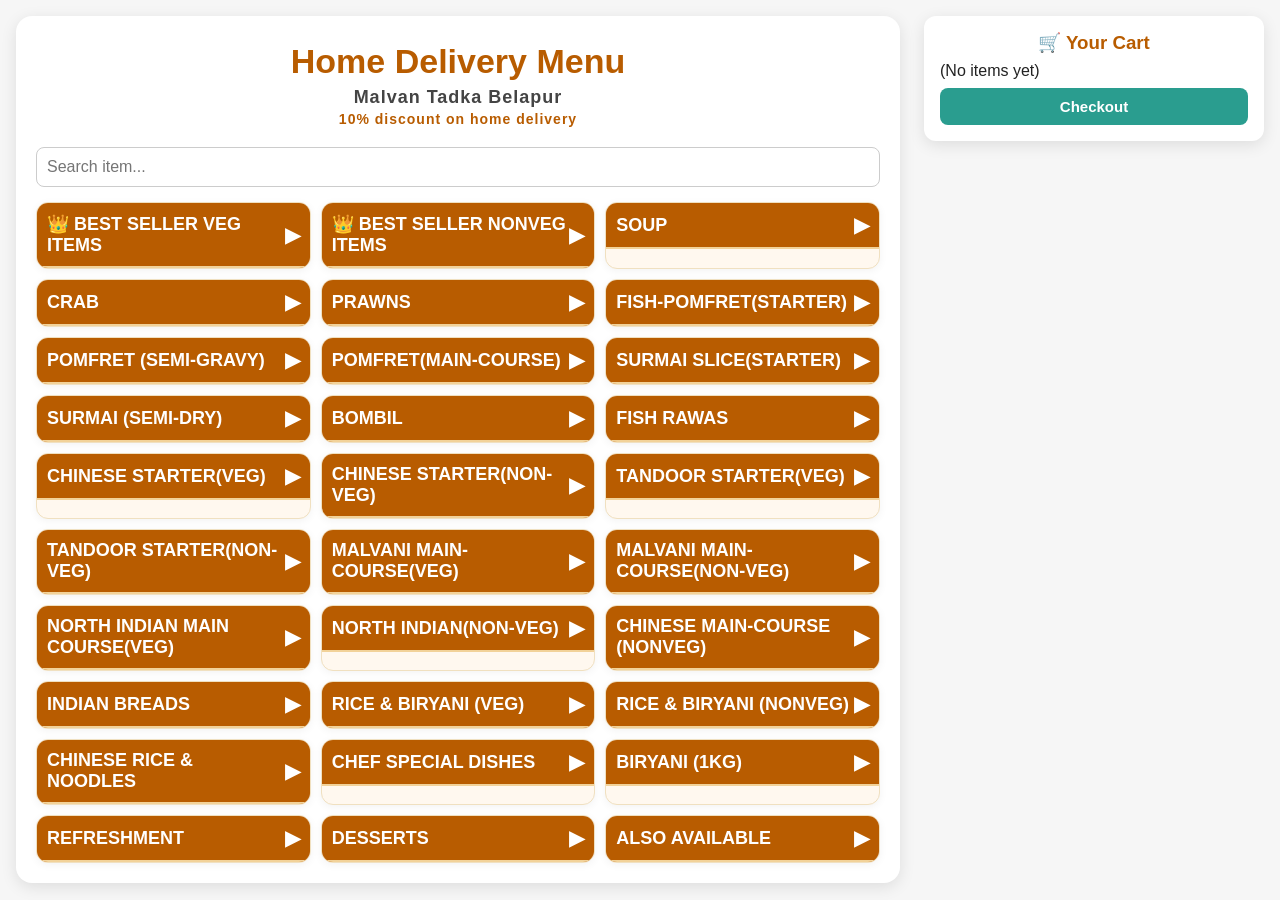
==== index.html @ 384bb0b3 "Add files via upload" ====
<!DOCTYPE html>
<html lang="en">
<head>
<meta charset="utf-8"/>
<meta content="width=device-width, initial-scale=1, user-scalable=no" name="viewport"/>
<meta content="yes" name="apple-mobile-web-app-capable"/>
<meta content="yes" name="mobile-web-app-capable"/>
<title>Malvan Tadka Belapur - Home Delivery Menu (iPhone Compatible)</title>
<style>
    *{box-sizing:border-box;margin:0;padding:0}
    body{
      font-family:'Segoe UI',sans-serif;
      background-color:#f6f6f6;
      color:#222;
      padding:16px;
      display:flex;
      align-items:flex-start;
      gap:24px;
      flex-wrap:wrap;
    }
    .overlay{
      background:#ffffff;
      padding:20px;
      border-radius:16px;
      flex:1;
      box-shadow:0 4px 16px rgba(0,0,0,0.1);
      min-width:280px;
    }
    h1{
      font-size:34px;
      color:#b85c00;
      text-align:center;
      margin:6px 0;
    }
    h2{
      text-align:center;
      margin-bottom:18px;
      color:#444;
      letter-spacing:1px;
      font-size:18px;
    }
    .menu{
      display:grid;
      grid-template-columns:repeat(auto-fit,minmax(250px,1fr));
      gap:10px;
    }
    .section{
      background:#fff8ef;
      border-radius:12px;
      border:1px solid #f0e0c0;
      box-shadow:0 2px 8px rgba(0,0,0,0.05);
      overflow:hidden;
      transition:all 0.3s ease;
    }
    .section h3{
      margin:0;
      color:#fff;
      border-bottom:2px solid #f2d299;
      padding:10px;
      font-size:18px;
      cursor:pointer;
      display:flex;
      justify-content:space-between;
      align-items:center;
      background:#b85c00;
      position:relative;
      top:0;
      z-index:10;
    }
    .section h3::after{content:'\25B6';font-size:20px;transition:transform 0.3s;}
    .section.expanded h3::after{transform:rotate(90deg);}
    .items-container{max-height:0;overflow:hidden;transition:max-height 0.4s ease;}
    .section.expanded .items-container{max-height:2000px;}
    .item{
      display:flex;
      justify-content:space-between;
      align-items:center;
      padding:8px 10px;
      border-bottom:1px dashed #ddd;
      font-size:15px;
      color:#333;
      flex-wrap:wrap;
    }
    .item-price{
      display:flex;
      align-items:center;
      gap:6px;
      white-space:nowrap;
      margin-left:auto;
    }
    .item-name{
      flex:1;
    }
    .add-btn{
      background:#ffcc66;
      color:#000;
      border:none;
      padding:5px 10px;
      border-radius:8px;
      cursor:pointer;
      font-weight:bold;
      transition:background 0.2s;
      font-size:14px;
    }
    .add-btn:hover{background:#ffb833;}
    .cart{
      background:#ffffff;
      padding:16px;
      border-radius:12px;
      box-shadow:0 4px 16px rgba(0,0,0,0.1);
      color:#222;
      min-width:280px;
      flex:0 0 340px;
    }
    .cart h3{text-align:center;margin-bottom:8px;color:#b85c00;}
    .cart-items{max-height:400px;overflow:auto;}
    .cart-item{
      display:flex;
      justify-content:space-between;
      align-items:center;
      padding:6px 0;
      border-bottom:1px solid #eee;
      font-size:14px;
      flex-wrap:wrap;
      gap:4px;
    }
    .qty-controls{display:inline-flex;gap:6px;align-items:center;}
    .qty-btn{
      background:#eee;
      border:1px solid #ddd;
      padding:4px 8px;
      border-radius:6px;
      cursor:pointer;
    }
    .remove-btn{
      background:#ff6b6b;
      color:white;
      border:none;
      padding:4px 6px;
      border-radius:8px;
      cursor:pointer;
      font-size:13px;
    }
    .checkout{
      margin-top:8px;
      width:100%;
      padding:10px;
      border:none;
      border-radius:8px;
      cursor:pointer;
      font-weight:bold;
      font-size:15px;
      text-decoration:none;
      display:inline-block;
      text-align:center;
      background:#2a9d8f;
      color:white;
    }
    .checkout:hover{background:#21867a;}
    .small{font-size:12px;color:#666;}
    .modal-bg{
      display:none;
      position:fixed;
      top:0;
      left:0;
      width:100%;
      height:100%;
      background:rgba(0,0,0,0.5);
      align-items:center;
      justify-content:center;
      z-index:999;
    }
    .modal{
      background:white;
      padding:20px;
      border-radius:12px;
      max-width:90%;
      width:350px;
      box-shadow:0 4px 20px rgba(0,0,0,0.3);
      text-align:left;
    }
    .modal h3{text-align:center;margin-bottom:10px;color:#b85c00;}
    .modal pre{white-space:pre-wrap;font-size:14px;margin-bottom:15px;}
    .modal-buttons{display:flex;justify-content:space-between;gap:10px;}
    .close-btn,.whatsapp-btn{
      flex:1;
      padding:8px 16px;
      border:none;
      border-radius:8px;
      font-size:14px;
      cursor:pointer;
    }
    .close-btn{background:#b85c00;color:white;}
    .whatsapp-btn{background:#25d366;color:white;}
    @media (max-width:768px){
      body{flex-direction:column;align-items:stretch;gap:16px;}
      .overlay,.cart{width:100%;flex:none;}
      .menu{grid-template-columns:1fr;}
      .item{font-size:14px;}
      .cart-item{font-size:13px;}
      .checkout{font-size:14px;}
    }
    .info-row{
      padding:8px 10px;
      text-align:center;
      font-weight:bold;
      border-top:1px solid #ddd;
      font-size:14px;
    }
    .price-pill{display:none;}
    </style>
</head>
<body>
<div class="overlay">
  <h1>Home Delivery Menu</h1>
  <h2>Malvan Tadka Belapur<br/>
    <span style="font-size:14px;color:#b85c00;">10% discount on home delivery</span>
  </h2>

  <input type="text" id="searchBar" placeholder="Search item..." style="width:100%;padding:10px;font-size:16px;margin-bottom:15px;border-radius:8px;border:1px solid #ccc;">

  <div class="menu" id="menu"></div>
</div>

<div class="cart">
  <h3>🛒 Your Cart</h3>
  <div class="cart-items" id="cart-items">(No items yet)</div>
  <button class="checkout" id="checkout">Checkout</button>
</div>

<div class="modal-bg" id="modal-bg">
  <div class="modal">
    <h3>Your Cart</h3>
    <pre id="modal-content"></pre>

    <form id="delivery-form" style="display:flex;flex-direction:column;gap:8px;margin-top:10px;">
      <input id="name" type="text" placeholder="Name" required style="padding:8px;border:1px solid #ccc;border-radius:6px;">
      <input id="mobile" type="tel" placeholder="Mobile Number" required style="padding:8px;border:1px solid #ccc;border-radius:6px;">
      <input id="building" type="text" placeholder="Building Name / Area" required style="padding:8px;border:1px solid #ccc;border-radius:6px;">
      <input id="flat" type="text" placeholder="Flat / Room No" required style="padding:8px;border:1px solid #ccc;border-radius:6px;">
      <input id="sector" type="text" placeholder="Sector" required style="padding:8px;border:1px solid #ccc;border-radius:6px;">
    </form>

    <button id="edit-details" style="margin-bottom:10px;margin-top:10px;padding:8px;border:none;border-radius:8px;background:#3b82f6;color:white;width:100%;font-size:14px;cursor:pointer;">
      Edit Details
    </button>

    <div class="modal-buttons">
      <button class="close-btn" id="close-modal">Close</button>
      <button class="whatsapp-btn" id="whatsapp-send">Send Order on WhatsApp</button>
    </div>

    <a href="tel:9867890006"
       style="display:block;margin-top:8px;text-align:center;text-decoration:none;background:#3b82f6;color:white;padding:8px 0;border-radius:8px;font-size:14px;font-weight:bold;">
      Call for Confirmation
    </a>
  </div>
</div>

<script>
/* Updated menuData: APC replaced where numeric provided; special items have price object with full/half */
var menuData = [
  {
    "title": "BEST SELLER VEG ITEMS",
    "items": [
      {"name":"PANEER TIKKA","price":380},
      {"name":"VEG FRIED RICE","price":240},
      {"name":"VEG TRIPLE SHEZWAN FRIED RICE","price":340},
      {"name":"PANEER CHILLY","price":299},
      {"name":"VEG SPRING ROLL","price":300},
      {"name":"VEG MANCHURIAN","price":200},
      {"name":"VEG BIRYANI","price":260},
      {"name":"SOLKADI","price":85}
    ]
  },
  {
    "title": "BEST SELLER NONVEG ITEMS",
    "items": [
      {"name":"POMFRET TAWA FRY","price":699},
      {"name":"BOMBIL RAWA FRY","price":299},
      {"name":"CHICKEN LOLLYPOP","price":310},
      {"name":"DRUMS OF HEAVEN","price":330},
      {"name":"CHICKEN TANDOORI FULL","price":440},
      {"name":"CHICKEN PAHADI TIKKA","price":370},
      {"name":"CHICKEN FRIED RICE","price":310},
      {"name":"CHICKEN TRIPLE SHEZWAN FRIED RICE","price":410}
    ]
  },
  {
    "title": "SOUP",
    "items": [
      {"name":"CREAM OF TOMATO(VEG)","price":160},
      {"name":"CREAM OF MUSHROOM(VEG)","price":160},
      {"name":"CREAM OF CHICKEN(NONVEG)","price":175},
      {"name":"MANCHOW SOUP(VEG)","price":160},
      {"name":"MANCHOW SOUP(NONVEG)","price":175},
      {"name":"MANCHOW SOUP(SEAFOOD)","price":210},
      {"name":"SWEET CORN PEARL SOUP(VEG)","price":160},
      {"name":"SWEET CORN PEARL SOUP(NONVEG)","price":175},
      {"name":"LEMON CORIENDER SOUP(VEG)","price":160},
      {"name":"LEMON CORIENDER SOUP(NONVEG)","price":175}
    ]
  },
  {
    "title": "CRAB",
    "items": [
      {"name":"CRAB TANDOORI","price":800},
      {"name":"CRAB SUKHA","price":800},
      {"name":"CRAB LAPETA","price":800},
      {"name":"CRAB MALVANI CURRY","price":800},
      {"name":"CRAB GOAN CURRY","price":800},
      {"name":"CRAB MANGLORIAN CURRY","price":800},
      {"name":"CRAB MALVANI MASALA","price":800}
     ]
   },
   {
     "title": "PRAWNS",
     "items": [
      {"name":"PRAWNS TAWA FRY","price":599},
      {"name":"PRAWNS KOLIWADA","price":599},
      {"name":"PRAWNS BUTTER GARLIC","price":599},
      {"name":"PRAWNS KOKANI TAWA","price":599},
      {"name":"PRAWNS MANGLORIAN TAWA","price":599},
      {"name":"PRAWNS TANDOORI","price":599},
      {"name":"PRAWNS SUKHA","price":599},
      {"name":"PRAWNS LAPETA","price":599},
      {"name":"PRAWNS MALVANI CURRY","price":599},
      {"name":"PRAWNS GOAN CURRY","price":599},
      {"name":"PRAWNS MALVANI CURRY","price":599},
      {"name":"PRAWNS MANGLORIAN CURRY","price":599},
      {"name":"PRAWNS BIRYANI","price":649} 
    ]
  },
  {
    "title": "FISH-POMFRET(STARTER)",
    "items": [
      {"name":"TANDOORI","price":699},
      {"name":"BANJARA","price":699},
      {"name":"LASUNI","price":699},
      {"name":"PAHADI","price":699},
      {"name":"TAWA FRY","price":699},
      {"name":"RAWA FRY","price":699},
      {"name":"KOLIWADA","price":699},
      {"name":"CHILLY HOT GARLIC","price":699},
      {"name":"BUTTER GARLIC","price":699}
    ]
  },
  {
    "title": "POMFRET (SEMI-GRAVY)",
    "items": [
      {"name":"KONKANI TAWA","price":699},
      {"name":"MANGLORAIN TAWA","price":699},
      {"name":"SUKHA","price":699},
      {"name":"LAPETA","price":699}
    ]
  },
  {
    "title": "POMFRET(MAIN-COURSE)",
    "items": [
      {"name":"MALVANI CURRY","price":699},
      {"name":"GOAN CURRY","price":699},
      {"name":"MANGLORAIN CURRY","price":699}
    ]
  },
  {
    "title": "SURMAI SLICE(STARTER)",
    "items": [
      {"name":"TAWA","price":499},
      {"name":"RAWA","price":499},
      {"name":"KOLIWADA","price":499}
    ]
  },
  {
    "title": "SURMAI (SEMI-DRY)",
    "items": [
      {"name":"KONKANI TAWA","price":499},
      {"name":"MANGLORIAN TAWA","price":499},
      {"name":"SUKHA","price":499},
      {"name":"LAPETA","price":499}
    ]
  },
  {
    "title": "BOMBIL",
    "items": [
      {"name":"BOMBIL RAWA FRY","price":299},
      {"name":"BOMBIL KOLIWADA","price":299}
    ]
  },
  {
    "title": "FISH RAWAS",
    "items": [
      {"name":"RAWAS TIKKA","price":499},
      {"name":"RAWAS TAWA FRY","price":499},
      {"name":"RAWAS TANDOORI","price":499},
      {"name":"RAWAS LASUNI","price":499},
      {"name":"RAWAS PAHADI","price":499},
      {"name":"RAWAS HOT GARLIC","price":499},
      {"name":"RAWAS BUTTER GARLIC","price":499},
      {"name":"RAWAS KOKANI TAWA","price":499},
      {"name":"RAWAS MANGLORIAN TAWA","price":499},
      {"name":"RAWAS LAPETA","price":499},
      {"name":"RAWAS SUKHA","price":499},
      {"name":"RAWAS MALVANI CURRY","price":499},
      {"name":"RAWAS GOAN CURRY","price":499},
      {"name":"RAWAS MANGLORIAN CURRY","price":499} 
    ]
  },
  {
    "title": "CHINESE STARTER(VEG)",
    "items": [
      {"name":"STIR FRIED VEG IN HOT GARLIC SOUCE","price":285},
      {"name":"PANEER DRY RED CHILLY","price":299},
      {"name":"PANEER HOT GARLIC","price":299},
      {"name":"PANEER SATAY","price":299},
      {"name":"THREAD PANEER","price":299},
      {"name":"CRISPY BROCOLLI AND MUSHROOM BLACK BEAN","price":299},
      {"name":"PANEER IN CHOICE OF SOUCE","price":299}
    ]
  },
  {
    "title": "CHINESE STARTER(NON-VEG)",
    "items": [
      {"name":"DRY RED CHILLY CHICKEN","price":310},
      {"name":"CHICKEN 65","price":310},
      {"name":"CRISPY SHREDDED CHICKEN","price":310},
      {"name":"GINGER CHICKEN","price":310},
      {"name":"CHICKEN LOLLYPOP","price":310},
      {"name":"DRUMS OF HEAVEN","price":330},
      {"name":"KUNG PAO CHICKEN","price":340},
      {"name":"CHICKEN SALT N PEPPER","price":330},
      {"name":"KOREAN CHICKEN WINGS","price":330},
      {"name":"GOLDEN FRIED PRAWNS","price":599}
    ]
  },
  {
    "title": "TANDOOR STARTER(VEG)",
    "items": [
      {"name":"VEG SEEKH KABAB","price":315},
      {"name":"PANEER CHEESY SEEKH","price":335},
      {"name":"ACHARI BROCOLLI","price":335},
      {"name":"MULTANI MUSHROOM","price":350},
      {"name":"PANEER MALAI TIKKA","price":340},
      {"name":"TANDOORI VEG PLATTER","price":699},
      {"name":"PANEER AMRITSARI TIKKA","price":380},
      {"name":"PANEER PAHADI TIKKA","price":380},
      {"name":"PANEER BANJARA TIKKA","price":380},
      {"name":"PANEER ANGARA TIKKA","price":380},
      {"name":"TANDOORI ALOO","price":299}
    ]
  },
  {
    "title": "TANDOOR STARTER(NON-VEG)",
    "items": [
      {"name":"TANDOORI CHICKEN FULL","price":440},
      {"name":"TANDOORI CHICKEN HALF","price":250},
      {"name":"CHICKEN KALAMI KABAB","price":380},
      {"name":"CHICKEN TANGDI KABAB","price":390},
      {"name":"CHICKEN TIKKA","price":370},
      {"name":"CHICKEN PAHADI TIKKA","price":370},
      {"name":"CHICKEN BANJARA TIKKA","price":370},
      {"name":"CHICKEN SHOLE KABAB","price":370},
      {"name":"CHICKEN KASTOORI KABAB","price":370},
      {"name":"CHICKEN SEEKH KABAB","price":385},
      {"name":"CHICKEN CHATPATA KABAB","price":370},
      {"name":"CHICKEN ALISHAN KABAB","price":370},
      {"name":"TANDOORI LOLLYPOP","price":360},
      {"name":"TANDOORI KABAB PLATTER","price":1100},
      {"name":"CHICKEN IRANI KABAB","price":449},
      {"name":"MUTTON GALOUTI KABAB","price":499},
      {"name":"MUTTON SEEKH KABAB","price":549}
    ]
  },
  {
    "title": "MALVANI MAIN-COURSE(VEG)",
    "items": [
      {"name":"MIX VEG MALVANI","price":280},
      {"name":"PANEER MALVANI","price":310},
      {"name":"MUSHROOM MALVANI","price":310},
      {"name":"DAL MALVANI","price":260}
    ]
  },
  {
    "title": "MALVANI MAIN-COURSE(NON-VEG)",
    "items": [
      {"name":"CHICKEN HANDI MALVANI","price":{"full":699,"half":399}},
      {"name":"CHICKEN SUKHA","price":{"full":699,"half":399}},
      {"name":"CHICKEN(BOILER) LAPETA","price":{"full":699,"half":399}},
      {"name":"DESI CHICKEN HANDI MALVANI","price":{"full":899,"half":499}},
      {"name":"DESI CHICKEN SUKHA","price":{"full":899,"half":499}},
      {"name":"DESI CHICKEN LAPETA","price":{"full":899,"half":499}},
      {"name":"MUTTON HANDI MALVANI","price":{"full":999,"half":549}},
      {"name":"MUTTON SUKHA","price":{"full":999,"half":549}},
      {"name":"MUTTON LAPETA","price":{"full":999,"half":549}},
      {"name":"CHICKEN SAOJI","price":399},
      {"name":"CHICKEN SAGOTI","price":399},
      {"name":"CHICKEN GHEE ROAST","price":449},
      {"name":"MUTTON SAOJI","price":549},
      {"name":"MUTTON SAGOTI","price":549},
      {"name":"EGG MALVANI CURRY","price":249},
      {"name":"KOMBDI VADE(BOILER)","price":549},
      {"name":"MUTTON VADE","price":599},
      {"name":"SURMAI VADE","price":599},
      {"name":"PRAWNS VADE","price":599},
      {"name":"EXTRA VADE(5PSC)","price":110}
    ]
  },
  {
    "title": "NORTH INDIAN MAIN COURSE(VEG)",
    "items": [
      {"name":"VEG KOLHAPURI","price":260},
      {"name":"VEG MARATHA","price":260},
      {"name":"MUSHROOM MASALA","price":260},
      {"name":"VEG DIWANI HANDI","price":260},
      {"name":"PANEER MUSALLAM","price":380},
      {"name":"PANEER BUTTER MASALA","price":340},
      {"name":"PANEER TIKKA MASALA","price":360},
      {"name":"PANEER LABABDAR","price":340},
      {"name":"ADRAKI DHANIYA PANEER","price":340},
      {"name":"PALAK PANEER","price":340},
      {"name":"MALAI KOFTA","price":360},
      {"name":"KAJU MASALA","price":390},
      {"name":"DAL FRY","price":210},
      {"name":"DAL TADKA","price":230}
    ]
  },
  {
    "title": "NORTH INDIAN(NON-VEG)",
    "items": [
      {"name":"BUTTER CHICKEN FULL","price":850},
      {"name":"BUTTER CHICKEN HALF","price":460},
      {"name":"CHICKEN KOLHAPURI","price":380},
      {"name":"CHICKEN TIKKA MASALA","price":390},
      {"name":"MURG MUSALLAM FULL","price":999},
      {"name":"MURG MUSALLAM HALF","price":549},
      {"name":"CHICKEN KADAI","price":380},
      {"name":"NAWABI MURGH","price":390},
      {"name":"DUM MALAI MURGH","price":410},
      {"name":"GOSHT ROGAN JOSH","price":430},
      {"name":"ADRAKI BHUNA GOSHT","price":430},
      {"name":"GOSHT BANJARA","price":440},
      {"name":"GOSHT HARA MASALA","price":430}
    ]
  },
  {
    "title": "CHINESE MAIN-COURSE (NONVEG)",
    "items": [
      {"name":"KUNG PAO CHICKEN","price":320},
      {"name":"PRAWNS BUTTER GARLIC","price":549},
      {"name":"VEG THAI CURRY(RED/GREEN)","price":290},
      {"name":"CHICKEN THAI CURRY(RED/GREEN)","price":410},
      {"name":"PRAWNS THAI CURRY(RED/GREEN)","price":480}
    ]
  },
  {
    "title": "INDIAN BREADS",
    "items": [
      {"name":"PLAIN ROTI","price":30},
      {"name":"BUTTER ROTI","price":35},
      {"name":"NAAN","price":55},
      {"name":"BUTTER NAAN","price":65},
      {"name":"KULCHA","price":45},
      {"name":"BUTTER KULCHA","price":55},
      {"name":"PARATHA","price":45},
      {"name":"BUTTER PARATHA","price":55},
      {"name":"PLAIN GARLIC NAAN","price":120},
      {"name":"BUTTER GARLIC NAAN","price":130},
      {"name":"BHAKRI","price":30},
      {"name":"AMBOLI","price":40},
      {"name":"GHAVNE[2PSC]","price":60}
    ]
  },
  {
    "title": "RICE & BIRYANI (VEG)",
    "items": [
      {"name":"INDRAYANI RICE","price":{"full":120,"half":110}},
      {"name":"STEAMED RICE","price":{"full":130,"half":70}},
      {"name":"JEERA RICE","price":{"full":170,"half":130}}, 
      {"name":"DAL KHICHDI","price":250},
      {"name":"PALAK KHICHDI","price":250},
      {"name":"VEG PULAO","price":240},
      {"name":"VEG BIRYANI","price":260}
    ]
  },
  {
    "title": "RICE & BIRYANI (NONVEG)",
    "items": [
      {"name":"CHICKEN BIRYANI","price":290},
      {"name":"MUTTON BIRYANI","price":410},
      {"name":"PRAWNS BIRYANI","price":450},
      {"name":"CHICKEN KALA PULAO","price":350},
      {"name":"TOMATO KOLAMBI BHAAT","price":450}
    ]
  },
  {
    "title": "CHINESE RICE & NOODLES",
    "items": [
      {"name":"VEG FRIED RICE","price":240},
      {"name":"CHICKEN FRIED RICE","price":310},
      {"name":"PRAWNS FRIED RICE","price":450},
      {"name":"VEG SCHEZVAN FRIED RICE","price":250},
      {"name":"CHICKEN SCHEZWAN FRIED RICE","price":320},
      {"name":"PRAWNS SCHEZWAN FRIED RICE","price":460},
      {"name":"VEG HAKKA NOODLE","price":240},
      {"name":"CHICKEN HAKKA NOODLE","price":310},
      {"name":"VEG SCHEZWAN NOODLE","price":250},
      {"name":"CHICKEN SCHEZWAN NOODLE","price":320},
      {"name":"PRAWNS SCHEZWAN NOODLE","price":450},
      {"name":"VEG TRIPLE SCHEZWAN FRIED RICE","price":340},
      {"name":"CHICKEN TRIPLE SCHEZWAN FRIED RICE","price":410}
     ]
   },
   {
    "title": "CHEF SPECIAL DISHES",
    "items": [
      {"name":"CHEF SPECIAL VEG DUM BIRYANI","price":260},
      {"name":"CHEF SPECIAL CHICKEN DUM BIRYANI","price":349},
      {"name":"CHEF SPECAIL MUTTON DUM BIRYANI","price":449}, 
      {"name":"CHEF SPECAIL PANEER DUM BIRYANI","price":290}, 
      {"name":"CHEF SPECAIL EGG DUM BIRYANI","price":360}   
    ]
  },
  {
    "title": "BIRYANI (1KG)",
    "items": [
      {"name":"VEG BIRYANI 1KG","price":1099},
      {"name":"CHICKEN BIRYANI 1KG","price":1399},
      {"name":"MUTTON BIRYANI 1KG","price":1599}   
    ]
  },
  {
    "title": "REFRESHMENT",
    "items": [
      {"name":"SOLKADI","price":85},
      {"name":"THUMSUP/SPRITE(500ML)","price":60},
      {"name":"BUTTER MILK","price":80}
    ]
  },
  {
    "title": "DESSERTS",
    "items": [
      {"name":"GULAB JAMUN","price":95},
      {"name":"CARAMEL CUSTERD","price":110},
      {"name":"BROWNIE","price":170}
   ]
  },
  {
    "title": "ALSO AVAILABLE",
    "items": [
      {"name":"SEAFOOD LOBSTER DISHES","price":"APC"},
      {"name":"KAPRI POMFRET DISHES","price":"APC"},
      {"name":"BABY JITADA DISHES","price":"APC"},
      {"name":"BASA FISH DISHES","price":"APC"}
    ]
  }
];

/* Render menu with support for items having price.full/price.half */
function renderMenu(){
  var menuEl = document.getElementById('menu');
  menuEl.innerHTML = '';

  for (var i = 0; i < menuData.length; i++) {
    var sec = menuData[i];
    var section = document.createElement('div');
    section.className = 'section collapsed';

    var title = document.createElement('h3');
    if (sec.title === 'BEST SELLER VEG ITEMS' || sec.title === 'BEST SELLER NON-VEG ITEMS' || sec.title === 'BEST SELLER NONVEG ITEMS') {
      title.innerHTML = '👑 ' + sec.title;
    } else {
      title.appendChild(document.createTextNode(sec.title));
    }

    title.onclick = (function(sectionRef){
      return function(){
        var isExpanded = sectionRef.classList.contains('expanded');
        var allSections = document.querySelectorAll('.section');
        for (var s = 0; s < allSections.length; s++) {
          allSections[s].classList.add('collapsed');
          allSections[s].classList.remove('expanded');
        }
        if (!isExpanded) {
          sectionRef.classList.add('expanded');
          sectionRef.classList.remove('collapsed');
        }
      };
    })(section);

    section.appendChild(title);

    var itemsContainer = document.createElement('div');
    itemsContainer.className = 'items-container';

    for (var j = 0; j < sec.items.length; j++) {
      var item = sec.items[j];
      var row = document.createElement('div');
      row.className = 'item';

      var nameSpan = document.createElement('span');
      nameSpan.className = 'item-name';
      nameSpan.appendChild(document.createTextNode(item.name));

      var priceSpan = document.createElement('span');
priceSpan.className = 'item-price';

      if (typeof item.price === 'object') {
        // create a vertical button wrapper aligned to the right
        var btnsWrap = document.createElement('div');
        btnsWrap.style.display = 'flex';
        btnsWrap.style.flexDirection = 'column';
        btnsWrap.style.alignItems = 'flex-end';
        btnsWrap.style.gap = '6px';
        btnsWrap.style.minWidth = '120px';

        if (item.price.full) {
          var btnFull = document.createElement('button');
          btnFull.className = 'add-btn';
          btnFull.style.margin = '3px 0';
          btnFull.appendChild(document.createTextNode('FULL ₹' + item.price.full + ' — Add'));
          (function(it){
            btnFull.onclick = function(){
              addToCartWithSize(it, 'FULL', it.price.full);
            };
          })(item);
          btnsWrap.appendChild(btnFull);
        }

        if (item.price.half) {
          var btnHalf = document.createElement('button');
          btnHalf.className = 'add-btn';
          btnHalf.style.margin = '3px 0';
          btnHalf.appendChild(document.createTextNode('HALF ₹' + item.price.half + ' — Add'));
          (function(it){
            btnHalf.onclick = function(){
              addToCartWithSize(it, 'HALF', it.price.half);
            };
          })(item);
          btnsWrap.appendChild(btnHalf);
        }

        priceSpan.appendChild(btnsWrap);
      } else {
        var priceDisplay = item.price === 'APC' ? 'APC' : '₹' + item.price;
        var priceText = document.createElement('span');
        priceText.appendChild(document.createTextNode(priceDisplay + ' '));

        var btn = document.createElement('button');
        btn.className = 'add-btn';
        btn.appendChild(document.createTextNode('Add'));
        if (item.price !== 'APC') {
          (function(it){
            btn.onclick = function(){
              addToCart(it);
            };
          })(item);
        } else {
          btn.style.display = 'none';
        }
        priceSpan.appendChild(priceText);
        priceSpan.appendChild(btn);
      }

      row.appendChild(nameSpan);
      row.appendChild(priceSpan);
      itemsContainer.appendChild(row);
    }

    if (sec.title === 'ALSO AVAILABLE') {
      var info1 = document.createElement('div');
      info1.className = 'info-row';
      info1.appendChild(document.createTextNode('APC: (AS PER COST)'));
      itemsContainer.appendChild(info1);

      var info2 = document.createElement('div');
      info2.className = 'info-row';
      info2.appendChild(document.createTextNode('CALL FOR MORE INFORMATION'));
      itemsContainer.appendChild(info2);
    }

    section.appendChild(itemsContainer);
    menuEl.appendChild(section);
  }
}

var cart = {};

function addToCart(item){
  var key = item.name;
  if(!cart[key]) cart[key] = {price:item.price, qty:0, label:item.name};
  cart[key].qty++;
  renderCart();
}

function addToCartWithSize(item, sizeLabel, price){
  var key = item.name + ' (' + sizeLabel + ')';
  if(!cart[key]) cart[key] = {price:price, qty:0, label:item.name + ' (' + sizeLabel + ')', baseName: item.name, size: sizeLabel};
  cart[key].qty++;
  renderCart();
}

function changeQty(key,delta){
  if(!cart[key]) return;
  cart[key].qty += delta;
  if(cart[key].qty <= 0) delete cart[key];
  renderCart();
}

function removeItem(key){
  delete cart[key];
  renderCart();
}

function renderCart(){
  var c = document.getElementById('cart-items');
  c.innerHTML = '';
  var subtotal = 0;
  var keys = Object.keys(cart);
  if(keys.length === 0){
    c.innerHTML = '(No items yet)';
    return;
  }
  for(var i = 0; i < keys.length; i++){
    var name = keys[i];
    var obj = cart[name];
    var div = document.createElement('div');
    div.className = 'cart-item';

    var nameDiv = document.createElement('div');
    nameDiv.innerHTML = '<strong>' + obj.label + '</strong> ₹' + obj.price;
    div.appendChild(nameDiv);

    var qtyDiv = document.createElement('div');
    qtyDiv.className = 'qty-controls';

    var minusBtn = document.createElement('button');
    minusBtn.className = 'qty-btn';
    minusBtn.appendChild(document.createTextNode('-'));
    (function(nm){
      minusBtn.onclick = function(){ changeQty(nm,-1); };
    })(name);

    var qtySpan = document.createElement('span');
    qtySpan.appendChild(document.createTextNode(obj.qty));

    var plusBtn = document.createElement('button');
    plusBtn.className = 'qty-btn';
    plusBtn.appendChild(document.createTextNode('+'));
    (function(nm){
      plusBtn.onclick = function(){ changeQty(nm,1); };
    })(name);

    qtyDiv.appendChild(minusBtn);
    qtyDiv.appendChild(qtySpan);
    qtyDiv.appendChild(plusBtn);
    div.appendChild(qtyDiv);

    var remBtn = document.createElement('button');
    remBtn.className = 'remove-btn';
    remBtn.appendChild(document.createTextNode('Remove'));
    (function(nm){
      remBtn.onclick = function(){ removeItem(nm); };
    })(name);

    div.appendChild(remBtn);
    c.appendChild(div);

    subtotal += parseFloat(obj.price) * obj.qty;
  }
  var discount = subtotal * 0.10;
  var afterDiscount = subtotal - discount;
  var cgst = afterDiscount * 0.025;
  var sgst = afterDiscount * 0.025;
  var grandTotal = Math.round(afterDiscount + cgst + sgst);
  var summary = document.createElement('div');
  summary.style.marginTop = '10px';
  summary.innerHTML = '<hr><div>Subtotal: ₹' + subtotal.toFixed(2) + '</div>' +
    '<div>Discount (10%): -₹' + discount.toFixed(02) + '</div>' +
    '<div>CGST (2.5%): ₹' + cgst.toFixed(2) + '</div>' +
    '<div>SGST (2.5%): ₹' + sgst.toFixed(2) + '</div>' +
    '<hr><div style="font-weight:bold;">Grand Total: ₹' + grandTotal + '</div>';
  c.appendChild(summary);
}

function generateMessage(){
  var subtotal = 0;
  var name;
  for(name in cart){
    if(cart.hasOwnProperty(name)){
      var o = cart[name];
      subtotal += o.price * o.qty;
    }
  }
  var discount = subtotal * 0.10;
  var afterDiscount = subtotal - discount;
  var cgst = afterDiscount * 0.025;
  var sgst = afterDiscount * 0.025;
  var grandTotal = Math.round(afterDiscount + cgst + sgst);
  var msg = 'Hello Malvan Tadka Belapur, I’d like to order:\n\n';
  for(name in cart){
    if(cart.hasOwnProperty(name)){
      var o2 = cart[name];
      msg += o2.label + ' x ' + o2.qty + ' = ₹' + (o2.price*o2.qty).toFixed(2) + '\n';
    }
  }
  msg += '\nSubtotal: ₹' + subtotal.toFixed(2) +
         '\nDiscount (10%): -₹' + discount.toFixed(2) +
         '\nCGST (2.5%): ₹' + cgst.toFixed(2) +
         '\nSGST (2.5%): ₹' + sgst.toFixed(2) +
         '\n---------------------\nGrand Total: ₹' + grandTotal;
  msg += '\n\nFor confirmation, please call: 9867890006';
  return msg;
}

document.getElementById('checkout').onclick = function(){
  if(Object.keys(cart).length === 0){
    alert('Cart is empty');
    return;
  }
  prefillSavedDetails();
  document.getElementById('modal-content').textContent = generateMessage();
  document.getElementById('modal-bg').style.display = 'flex';
};

document.getElementById('close-modal').onclick = function(){
  document.getElementById('modal-bg').style.display = 'none';
};

function getFormData(){
  var nameField = document.getElementById('name');
  var mobileField = document.getElementById('mobile');
  var buildingField = document.getElementById('building');
  var flatField = document.getElementById('flat');
  var sectorField = document.getElementById('sector');

  var firstTime = !localStorage.getItem('detailsFilled');

  if(firstTime){
    var name = nameField.value.replace(/^\s+|\s+$/g,'');
    var mobile = mobileField.value.replace(/^\s+|\s+$/g,'');
    var building = buildingField.value.replace(/^\s+|\s+$/g,'');
    var flat = flatField.value.replace(/^\s+|\s+$/g,'');
    var sector = sectorField.value.replace(/^\s+|\s+$/g,'');

    if(!name || !mobile || !building || !flat || !sector){
      alert('Please fill all details before sending order.');
      return null;
    }

    localStorage.setItem('detailsFilled','yes');
    localStorage.setItem('savedName',name);
    localStorage.setItem('savedMobile',mobile);
    localStorage.setItem('savedBuilding',building);
    localStorage.setItem('savedFlat',flat);
    localStorage.setItem('savedSector',sector);

    return {name: name, mobile: mobile, building: building, flat: flat, sector: sector};
  }

  nameField.value = localStorage.getItem('savedName') || '';
  mobileField.value = localStorage.getItem('savedMobile') || '';
  buildingField.value = localStorage.getItem('savedBuilding') || '';
  flatField.value = localStorage.getItem('savedFlat') || '';
  sectorField.value = localStorage.getItem('savedSector') || '';

  return {
    name: nameField.value,
    mobile: mobileField.value,
    building: buildingField.value,
    flat: flatField.value,
    sector: sectorField.value
  };
}

function prefillSavedDetails(){
  if(!localStorage.getItem('detailsFilled')) return;
  document.getElementById('name').value     = localStorage.getItem('savedName')     || '';
  document.getElementById('mobile').value   = localStorage.getItem('savedMobile')   || '';
  document.getElementById('building').value = localStorage.getItem('savedBuilding') || '';
  document.getElementById('flat').value     = localStorage.getItem('savedFlat')     || '';
  document.getElementById('sector').value   = localStorage.getItem('savedSector')   || '';
}

// Use location.href for WhatsApp to improve iOS compatibility
document.getElementById('whatsapp-send').onclick = function(){
  var form = getFormData();
  if(!form) return;
  var message = encodeURIComponent(
    generateMessage() +
    '\n\nCustomer Details:\nName: ' + form.name +
    '\nMobile: ' + form.mobile +
    '\nBuilding: ' + form.building +
    '\nFlat / Room: ' + form.flat +
    '\nSector: ' + form.sector
  );
  var url = 'https://wa.me/919833688666?text=' + message;
  // Use location.href instead of window.open for better iPhone behavior
  location.href = url;
};

document.getElementById('edit-details').onclick = function(){
  localStorage.removeItem('detailsFilled');
  document.getElementById('delivery-form').style.display = 'flex';
  document.getElementById('name').value = '';
  document.getElementById('mobile').value = '';
  document.getElementById('building').value = '';
  document.getElementById('flat').value = '';
  document.getElementById('sector').value = '';
};

function searchMenu() {
  var query = document.getElementById('searchBar').value.toLowerCase();
  var sections = document.querySelectorAll('.section');

  for (var i = 0; i < sections.length; i++) {
    var section = sections[i];
    var items = section.querySelectorAll('.item');
    var matchFound = false;

    for (var j = 0; j < items.length; j++) {
      var item = items[j];
      var name = item.querySelector('.item-name').textContent.toLowerCase();
      if (name.indexOf(query) !== -1) {
        item.style.display = 'flex';
        matchFound = true;
      } else {
        item.style.display = 'none';
      }
    }

    if (matchFound) {
      section.style.display = 'block';
      section.classList.add('expanded');
      section.classList.remove('collapsed');
    } else {
      section.style.display = 'none';
    }

    if (query === '') {
      section.style.display = 'block';
      section.classList.add('collapsed');
      section.classList.remove('expanded');
      for (var k = 0; k < items.length; k++) {
        items[k].style.display = 'flex';
      }
    }
  }
}

document.getElementById('searchBar').addEventListener('keyup', searchMenu);
document.getElementById('searchBar').addEventListener('input', searchMenu);

renderMenu();
renderCart();
</script>
</body>
</html>
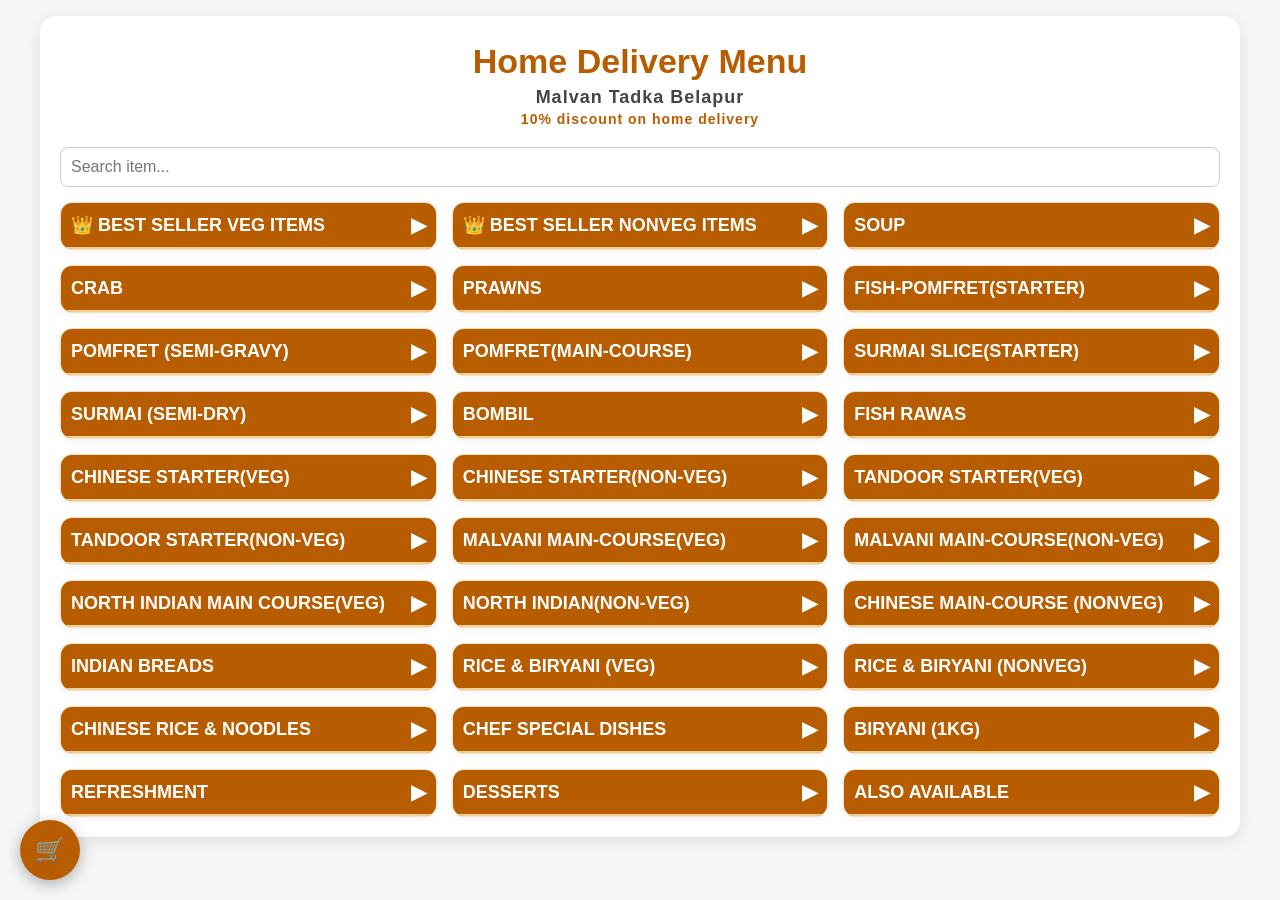
==== commit 7629c9ce: "fixed structure for github pages" ====
--- a/index.html
+++ b/index.html
@@ -6,209 +6,7 @@
 <meta content="yes" name="apple-mobile-web-app-capable"/>
 <meta content="yes" name="mobile-web-app-capable"/>
 <title>Malvan Tadka Belapur - Home Delivery Menu (iPhone Compatible)</title>
-<style>
-    *{box-sizing:border-box;margin:0;padding:0}
-    body{
-      font-family:'Segoe UI',sans-serif;
-      background-color:#f6f6f6;
-      color:#222;
-      padding:16px;
-      display:flex;
-      align-items:flex-start;
-      gap:24px;
-      flex-wrap:wrap;
-    }
-    .overlay{
-      background:#ffffff;
-      padding:20px;
-      border-radius:16px;
-      flex:1;
-      box-shadow:0 4px 16px rgba(0,0,0,0.1);
-      min-width:280px;
-    }
-    h1{
-      font-size:34px;
-      color:#b85c00;
-      text-align:center;
-      margin:6px 0;
-    }
-    h2{
-      text-align:center;
-      margin-bottom:18px;
-      color:#444;
-      letter-spacing:1px;
-      font-size:18px;
-    }
-    .menu{
-      display:grid;
-      grid-template-columns:repeat(auto-fit,minmax(250px,1fr));
-      gap:10px;
-    }
-    .section{
-      background:#fff8ef;
-      border-radius:12px;
-      border:1px solid #f0e0c0;
-      box-shadow:0 2px 8px rgba(0,0,0,0.05);
-      overflow:hidden;
-      transition:all 0.3s ease;
-    }
-    .section h3{
-      margin:0;
-      color:#fff;
-      border-bottom:2px solid #f2d299;
-      padding:10px;
-      font-size:18px;
-      cursor:pointer;
-      display:flex;
-      justify-content:space-between;
-      align-items:center;
-      background:#b85c00;
-      position:relative;
-      top:0;
-      z-index:10;
-    }
-    .section h3::after{content:'\25B6';font-size:20px;transition:transform 0.3s;}
-    .section.expanded h3::after{transform:rotate(90deg);}
-    .items-container{max-height:0;overflow:hidden;transition:max-height 0.4s ease;}
-    .section.expanded .items-container{max-height:2000px;}
-    .item{
-      display:flex;
-      justify-content:space-between;
-      align-items:center;
-      padding:8px 10px;
-      border-bottom:1px dashed #ddd;
-      font-size:15px;
-      color:#333;
-      flex-wrap:wrap;
-    }
-    .item-price{
-      display:flex;
-      align-items:center;
-      gap:6px;
-      white-space:nowrap;
-      margin-left:auto;
-    }
-    .item-name{
-      flex:1;
-    }
-    .add-btn{
-      background:#ffcc66;
-      color:#000;
-      border:none;
-      padding:5px 10px;
-      border-radius:8px;
-      cursor:pointer;
-      font-weight:bold;
-      transition:background 0.2s;
-      font-size:14px;
-    }
-    .add-btn:hover{background:#ffb833;}
-    .cart{
-      background:#ffffff;
-      padding:16px;
-      border-radius:12px;
-      box-shadow:0 4px 16px rgba(0,0,0,0.1);
-      color:#222;
-      min-width:280px;
-      flex:0 0 340px;
-    }
-    .cart h3{text-align:center;margin-bottom:8px;color:#b85c00;}
-    .cart-items{max-height:400px;overflow:auto;}
-    .cart-item{
-      display:flex;
-      justify-content:space-between;
-      align-items:center;
-      padding:6px 0;
-      border-bottom:1px solid #eee;
-      font-size:14px;
-      flex-wrap:wrap;
-      gap:4px;
-    }
-    .qty-controls{display:inline-flex;gap:6px;align-items:center;}
-    .qty-btn{
-      background:#eee;
-      border:1px solid #ddd;
-      padding:4px 8px;
-      border-radius:6px;
-      cursor:pointer;
-    }
-    .remove-btn{
-      background:#ff6b6b;
-      color:white;
-      border:none;
-      padding:4px 6px;
-      border-radius:8px;
-      cursor:pointer;
-      font-size:13px;
-    }
-    .checkout{
-      margin-top:8px;
-      width:100%;
-      padding:10px;
-      border:none;
-      border-radius:8px;
-      cursor:pointer;
-      font-weight:bold;
-      font-size:15px;
-      text-decoration:none;
-      display:inline-block;
-      text-align:center;
-      background:#2a9d8f;
-      color:white;
-    }
-    .checkout:hover{background:#21867a;}
-    .small{font-size:12px;color:#666;}
-    .modal-bg{
-      display:none;
-      position:fixed;
-      top:0;
-      left:0;
-      width:100%;
-      height:100%;
-      background:rgba(0,0,0,0.5);
-      align-items:center;
-      justify-content:center;
-      z-index:999;
-    }
-    .modal{
-      background:white;
-      padding:20px;
-      border-radius:12px;
-      max-width:90%;
-      width:350px;
-      box-shadow:0 4px 20px rgba(0,0,0,0.3);
-      text-align:left;
-    }
-    .modal h3{text-align:center;margin-bottom:10px;color:#b85c00;}
-    .modal pre{white-space:pre-wrap;font-size:14px;margin-bottom:15px;}
-    .modal-buttons{display:flex;justify-content:space-between;gap:10px;}
-    .close-btn,.whatsapp-btn{
-      flex:1;
-      padding:8px 16px;
-      border:none;
-      border-radius:8px;
-      font-size:14px;
-      cursor:pointer;
-    }
-    .close-btn{background:#b85c00;color:white;}
-    .whatsapp-btn{background:#25d366;color:white;}
-    @media (max-width:768px){
-      body{flex-direction:column;align-items:stretch;gap:16px;}
-      .overlay,.cart{width:100%;flex:none;}
-      .menu{grid-template-columns:1fr;}
-      .item{font-size:14px;}
-      .cart-item{font-size:13px;}
-      .checkout{font-size:14px;}
-    }
-    .info-row{
-      padding:8px 10px;
-      text-align:center;
-      font-weight:bold;
-      border-top:1px solid #ddd;
-      font-size:14px;
-    }
-    .price-pill{display:none;}
-    </style>
+<link rel="stylesheet" href="styles.css">
 </head>
 <body>
 <div class="overlay">
@@ -217,840 +15,72 @@
     <span style="font-size:14px;color:#b85c00;">10% discount on home delivery</span>
   </h2>
 
+  <label for="searchBar" style="display:none;">Search item</label>
   <input type="text" id="searchBar" placeholder="Search item..." style="width:100%;padding:10px;font-size:16px;margin-bottom:15px;border-radius:8px;border:1px solid #ccc;">
 
   <div class="menu" id="menu"></div>
 </div>
 
-<div class="cart">
-  <h3>🛒 Your Cart</h3>
-  <div class="cart-items" id="cart-items">(No items yet)</div>
-  <button class="checkout" id="checkout">Checkout</button>
-</div>
+<div class="cart" id="cart-sidebar">
+  <div class="cart-header">
+    <h3 id="cart-title" style="margin:0;">🛒 Your Cart</h3>
+    <button class="close-cart" id="close-cart-btn">&times;</button>
+  </div>
 
-<div class="modal-bg" id="modal-bg">
-  <div class="modal">
-    <h3>Your Cart</h3>
-    <pre id="modal-content"></pre>
+  <!-- Cart Items View -->
+  <div id="cart-main-view">
+    <div class="cart-items" id="cart-items">(No items yet)</div>
+    <button class="checkout" id="checkout-btn">Proceed to Checkout</button>
+  </div>
 
-    <form id="delivery-form" style="display:flex;flex-direction:column;gap:8px;margin-top:10px;">
-      <input id="name" type="text" placeholder="Name" required style="padding:8px;border:1px solid #ccc;border-radius:6px;">
-      <input id="mobile" type="tel" placeholder="Mobile Number" required style="padding:8px;border:1px solid #ccc;border-radius:6px;">
-      <input id="building" type="text" placeholder="Building Name / Area" required style="padding:8px;border:1px solid #ccc;border-radius:6px;">
-      <input id="flat" type="text" placeholder="Flat / Room No" required style="padding:8px;border:1px solid #ccc;border-radius:6px;">
-      <input id="sector" type="text" placeholder="Sector" required style="padding:8px;border:1px solid #ccc;border-radius:6px;">
+  <!-- Checkout Form View -->
+  <div id="cart-checkout-view" style="display:none;">
+    <div style="background:#f9f9f9; padding:10px; border-radius:8px; margin-bottom:10px; border:1px solid #eee;">
+      <h4 style="font-size:14px; margin-bottom:5px; color:#b85c00;">Order Summary</h4>
+      <pre id="order-summary-mini" style="font-size:12px; white-space:pre-wrap; font-family:inherit; color:#444;"></pre>
+    </div>
+    
+    <form id="delivery-form" style="display:flex;flex-direction:column;gap:8px;">
+      <div>
+        <label for="name" style="font-size: 12px; display: block; margin-bottom: 2px;">Name</label>
+        <input id="name" type="text" placeholder="Name" required style="width:100%;padding:8px;border:1px solid #ccc;border-radius:6px;font-size:14px;">
+      </div>
+      <div>
+        <label for="mobile" style="font-size: 12px; display: block; margin-bottom: 2px;">Mobile Number</label>
+        <input id="mobile" type="tel" placeholder="Mobile Number" required style="width:100%;padding:8px;border:1px solid #ccc;border-radius:6px;font-size:14px;">
+      </div>
+      <div>
+        <label for="building" style="font-size: 12px; display: block; margin-bottom: 2px;">Building / Area</label>
+        <input id="building" type="text" placeholder="Building Name / Area" required style="width:100%;padding:8px;border:1px solid #ccc;border-radius:6px;font-size:14px;">
+      </div>
+      <div style="display:flex; gap:8px;">
+        <div style="flex:1;">
+          <label for="flat" style="font-size: 12px; display: block; margin-bottom: 2px;">Flat/Room</label>
+          <input id="flat" type="text" placeholder="Flat No" required style="width:100%;padding:8px;border:1px solid #ccc;border-radius:6px;font-size:14px;">
+        </div>
+        <div style="flex:1;">
+          <label for="sector" style="font-size: 12px; display: block; margin-bottom: 2px;">Sector</label>
+          <input id="sector" type="text" placeholder="Sector" required style="width:100%;padding:8px;border:1px solid #ccc;border-radius:6px;font-size:14px;">
+        </div>
+      </div>
     </form>
 
-    <button id="edit-details" style="margin-bottom:10px;margin-top:10px;padding:8px;border:none;border-radius:8px;background:#3b82f6;color:white;width:100%;font-size:14px;cursor:pointer;">
-      Edit Details
-    </button>
-
-    <div class="modal-buttons">
-      <button class="close-btn" id="close-modal">Close</button>
-      <button class="whatsapp-btn" id="whatsapp-send">Send Order on WhatsApp</button>
+    <div style="display:flex; flex-direction:column; gap:8px; margin-top:12px;">
+      <button class="whatsapp-btn" id="whatsapp-send" style="width:100%; padding:10px; border-radius:8px; border:none; background:#25d366; color:white; font-weight:bold; cursor:pointer;">
+        Send Order on WhatsApp
+      </button>
+      <button id="back-to-items" style="background:none; border:none; color:#666; cursor:pointer; font-size:13px; text-decoration:underline;">
+        Back to Items
+      </button>
     </div>
-
-    <a href="tel:9867890006"
-       style="display:block;margin-top:8px;text-align:center;text-decoration:none;background:#3b82f6;color:white;padding:8px 0;border-radius:8px;font-size:14px;font-weight:bold;">
-      Call for Confirmation
-    </a>
   </div>
 </div>
 
-<script>
-/* Updated menuData: APC replaced where numeric provided; special items have price object with full/half */
-var menuData = [
-  {
-    "title": "BEST SELLER VEG ITEMS",
-    "items": [
-      {"name":"PANEER TIKKA","price":380},
-      {"name":"VEG FRIED RICE","price":240},
-      {"name":"VEG TRIPLE SHEZWAN FRIED RICE","price":340},
-      {"name":"PANEER CHILLY","price":299},
-      {"name":"VEG SPRING ROLL","price":300},
-      {"name":"VEG MANCHURIAN","price":200},
-      {"name":"VEG BIRYANI","price":260},
-      {"name":"SOLKADI","price":85}
-    ]
-  },
-  {
-    "title": "BEST SELLER NONVEG ITEMS",
-    "items": [
-      {"name":"POMFRET TAWA FRY","price":699},
-      {"name":"BOMBIL RAWA FRY","price":299},
-      {"name":"CHICKEN LOLLYPOP","price":310},
-      {"name":"DRUMS OF HEAVEN","price":330},
-      {"name":"CHICKEN TANDOORI FULL","price":440},
-      {"name":"CHICKEN PAHADI TIKKA","price":370},
-      {"name":"CHICKEN FRIED RICE","price":310},
-      {"name":"CHICKEN TRIPLE SHEZWAN FRIED RICE","price":410}
-    ]
-  },
-  {
-    "title": "SOUP",
-    "items": [
-      {"name":"CREAM OF TOMATO(VEG)","price":160},
-      {"name":"CREAM OF MUSHROOM(VEG)","price":160},
-      {"name":"CREAM OF CHICKEN(NONVEG)","price":175},
-      {"name":"MANCHOW SOUP(VEG)","price":160},
-      {"name":"MANCHOW SOUP(NONVEG)","price":175},
-      {"name":"MANCHOW SOUP(SEAFOOD)","price":210},
-      {"name":"SWEET CORN PEARL SOUP(VEG)","price":160},
-      {"name":"SWEET CORN PEARL SOUP(NONVEG)","price":175},
-      {"name":"LEMON CORIENDER SOUP(VEG)","price":160},
-      {"name":"LEMON CORIENDER SOUP(NONVEG)","price":175}
-    ]
-  },
-  {
-    "title": "CRAB",
-    "items": [
-      {"name":"CRAB TANDOORI","price":800},
-      {"name":"CRAB SUKHA","price":800},
-      {"name":"CRAB LAPETA","price":800},
-      {"name":"CRAB MALVANI CURRY","price":800},
-      {"name":"CRAB GOAN CURRY","price":800},
-      {"name":"CRAB MANGLORIAN CURRY","price":800},
-      {"name":"CRAB MALVANI MASALA","price":800}
-     ]
-   },
-   {
-     "title": "PRAWNS",
-     "items": [
-      {"name":"PRAWNS TAWA FRY","price":599},
-      {"name":"PRAWNS KOLIWADA","price":599},
-      {"name":"PRAWNS BUTTER GARLIC","price":599},
-      {"name":"PRAWNS KOKANI TAWA","price":599},
-      {"name":"PRAWNS MANGLORIAN TAWA","price":599},
-      {"name":"PRAWNS TANDOORI","price":599},
-      {"name":"PRAWNS SUKHA","price":599},
-      {"name":"PRAWNS LAPETA","price":599},
-      {"name":"PRAWNS MALVANI CURRY","price":599},
-      {"name":"PRAWNS GOAN CURRY","price":599},
-      {"name":"PRAWNS MALVANI CURRY","price":599},
-      {"name":"PRAWNS MANGLORIAN CURRY","price":599},
-      {"name":"PRAWNS BIRYANI","price":649} 
-    ]
-  },
-  {
-    "title": "FISH-POMFRET(STARTER)",
-    "items": [
-      {"name":"TANDOORI","price":699},
-      {"name":"BANJARA","price":699},
-      {"name":"LASUNI","price":699},
-      {"name":"PAHADI","price":699},
-      {"name":"TAWA FRY","price":699},
-      {"name":"RAWA FRY","price":699},
-      {"name":"KOLIWADA","price":699},
-      {"name":"CHILLY HOT GARLIC","price":699},
-      {"name":"BUTTER GARLIC","price":699}
-    ]
-  },
-  {
-    "title": "POMFRET (SEMI-GRAVY)",
-    "items": [
-      {"name":"KONKANI TAWA","price":699},
-      {"name":"MANGLORAIN TAWA","price":699},
-      {"name":"SUKHA","price":699},
-      {"name":"LAPETA","price":699}
-    ]
-  },
-  {
-    "title": "POMFRET(MAIN-COURSE)",
-    "items": [
-      {"name":"MALVANI CURRY","price":699},
-      {"name":"GOAN CURRY","price":699},
-      {"name":"MANGLORAIN CURRY","price":699}
-    ]
-  },
-  {
-    "title": "SURMAI SLICE(STARTER)",
-    "items": [
-      {"name":"TAWA","price":499},
-      {"name":"RAWA","price":499},
-      {"name":"KOLIWADA","price":499}
-    ]
-  },
-  {
-    "title": "SURMAI (SEMI-DRY)",
-    "items": [
-      {"name":"KONKANI TAWA","price":499},
-      {"name":"MANGLORIAN TAWA","price":499},
-      {"name":"SUKHA","price":499},
-      {"name":"LAPETA","price":499}
-    ]
-  },
-  {
-    "title": "BOMBIL",
-    "items": [
-      {"name":"BOMBIL RAWA FRY","price":299},
-      {"name":"BOMBIL KOLIWADA","price":299}
-    ]
-  },
-  {
-    "title": "FISH RAWAS",
-    "items": [
-      {"name":"RAWAS TIKKA","price":499},
-      {"name":"RAWAS TAWA FRY","price":499},
-      {"name":"RAWAS TANDOORI","price":499},
-      {"name":"RAWAS LASUNI","price":499},
-      {"name":"RAWAS PAHADI","price":499},
-      {"name":"RAWAS HOT GARLIC","price":499},
-      {"name":"RAWAS BUTTER GARLIC","price":499},
-      {"name":"RAWAS KOKANI TAWA","price":499},
-      {"name":"RAWAS MANGLORIAN TAWA","price":499},
-      {"name":"RAWAS LAPETA","price":499},
-      {"name":"RAWAS SUKHA","price":499},
-      {"name":"RAWAS MALVANI CURRY","price":499},
-      {"name":"RAWAS GOAN CURRY","price":499},
-      {"name":"RAWAS MANGLORIAN CURRY","price":499} 
-    ]
-  },
-  {
-    "title": "CHINESE STARTER(VEG)",
-    "items": [
-      {"name":"STIR FRIED VEG IN HOT GARLIC SOUCE","price":285},
-      {"name":"PANEER DRY RED CHILLY","price":299},
-      {"name":"PANEER HOT GARLIC","price":299},
-      {"name":"PANEER SATAY","price":299},
-      {"name":"THREAD PANEER","price":299},
-      {"name":"CRISPY BROCOLLI AND MUSHROOM BLACK BEAN","price":299},
-      {"name":"PANEER IN CHOICE OF SOUCE","price":299}
-    ]
-  },
-  {
-    "title": "CHINESE STARTER(NON-VEG)",
-    "items": [
-      {"name":"DRY RED CHILLY CHICKEN","price":310},
-      {"name":"CHICKEN 65","price":310},
-      {"name":"CRISPY SHREDDED CHICKEN","price":310},
-      {"name":"GINGER CHICKEN","price":310},
-      {"name":"CHICKEN LOLLYPOP","price":310},
-      {"name":"DRUMS OF HEAVEN","price":330},
-      {"name":"KUNG PAO CHICKEN","price":340},
-      {"name":"CHICKEN SALT N PEPPER","price":330},
-      {"name":"KOREAN CHICKEN WINGS","price":330},
-      {"name":"GOLDEN FRIED PRAWNS","price":599}
-    ]
-  },
-  {
-    "title": "TANDOOR STARTER(VEG)",
-    "items": [
-      {"name":"VEG SEEKH KABAB","price":315},
-      {"name":"PANEER CHEESY SEEKH","price":335},
-      {"name":"ACHARI BROCOLLI","price":335},
-      {"name":"MULTANI MUSHROOM","price":350},
-      {"name":"PANEER MALAI TIKKA","price":340},
-      {"name":"TANDOORI VEG PLATTER","price":699},
-      {"name":"PANEER AMRITSARI TIKKA","price":380},
-      {"name":"PANEER PAHADI TIKKA","price":380},
-      {"name":"PANEER BANJARA TIKKA","price":380},
-      {"name":"PANEER ANGARA TIKKA","price":380},
-      {"name":"TANDOORI ALOO","price":299}
-    ]
-  },
-  {
-    "title": "TANDOOR STARTER(NON-VEG)",
-    "items": [
-      {"name":"TANDOORI CHICKEN FULL","price":440},
-      {"name":"TANDOORI CHICKEN HALF","price":250},
-      {"name":"CHICKEN KALAMI KABAB","price":380},
-      {"name":"CHICKEN TANGDI KABAB","price":390},
-      {"name":"CHICKEN TIKKA","price":370},
-      {"name":"CHICKEN PAHADI TIKKA","price":370},
-      {"name":"CHICKEN BANJARA TIKKA","price":370},
-      {"name":"CHICKEN SHOLE KABAB","price":370},
-      {"name":"CHICKEN KASTOORI KABAB","price":370},
-      {"name":"CHICKEN SEEKH KABAB","price":385},
-      {"name":"CHICKEN CHATPATA KABAB","price":370},
-      {"name":"CHICKEN ALISHAN KABAB","price":370},
-      {"name":"TANDOORI LOLLYPOP","price":360},
-      {"name":"TANDOORI KABAB PLATTER","price":1100},
-      {"name":"CHICKEN IRANI KABAB","price":449},
-      {"name":"MUTTON GALOUTI KABAB","price":499},
-      {"name":"MUTTON SEEKH KABAB","price":549}
-    ]
-  },
-  {
-    "title": "MALVANI MAIN-COURSE(VEG)",
-    "items": [
-      {"name":"MIX VEG MALVANI","price":280},
-      {"name":"PANEER MALVANI","price":310},
-      {"name":"MUSHROOM MALVANI","price":310},
-      {"name":"DAL MALVANI","price":260}
-    ]
-  },
-  {
-    "title": "MALVANI MAIN-COURSE(NON-VEG)",
-    "items": [
-      {"name":"CHICKEN HANDI MALVANI","price":{"full":699,"half":399}},
-      {"name":"CHICKEN SUKHA","price":{"full":699,"half":399}},
-      {"name":"CHICKEN(BOILER) LAPETA","price":{"full":699,"half":399}},
-      {"name":"DESI CHICKEN HANDI MALVANI","price":{"full":899,"half":499}},
-      {"name":"DESI CHICKEN SUKHA","price":{"full":899,"half":499}},
-      {"name":"DESI CHICKEN LAPETA","price":{"full":899,"half":499}},
-      {"name":"MUTTON HANDI MALVANI","price":{"full":999,"half":549}},
-      {"name":"MUTTON SUKHA","price":{"full":999,"half":549}},
-      {"name":"MUTTON LAPETA","price":{"full":999,"half":549}},
-      {"name":"CHICKEN SAOJI","price":399},
-      {"name":"CHICKEN SAGOTI","price":399},
-      {"name":"CHICKEN GHEE ROAST","price":449},
-      {"name":"MUTTON SAOJI","price":549},
-      {"name":"MUTTON SAGOTI","price":549},
-      {"name":"EGG MALVANI CURRY","price":249},
-      {"name":"KOMBDI VADE(BOILER)","price":549},
-      {"name":"MUTTON VADE","price":599},
-      {"name":"SURMAI VADE","price":599},
-      {"name":"PRAWNS VADE","price":599},
-      {"name":"EXTRA VADE(5PSC)","price":110}
-    ]
-  },
-  {
-    "title": "NORTH INDIAN MAIN COURSE(VEG)",
-    "items": [
-      {"name":"VEG KOLHAPURI","price":260},
-      {"name":"VEG MARATHA","price":260},
-      {"name":"MUSHROOM MASALA","price":260},
-      {"name":"VEG DIWANI HANDI","price":260},
-      {"name":"PANEER MUSALLAM","price":380},
-      {"name":"PANEER BUTTER MASALA","price":340},
-      {"name":"PANEER TIKKA MASALA","price":360},
-      {"name":"PANEER LABABDAR","price":340},
-      {"name":"ADRAKI DHANIYA PANEER","price":340},
-      {"name":"PALAK PANEER","price":340},
-      {"name":"MALAI KOFTA","price":360},
-      {"name":"KAJU MASALA","price":390},
-      {"name":"DAL FRY","price":210},
-      {"name":"DAL TADKA","price":230}
-    ]
-  },
-  {
-    "title": "NORTH INDIAN(NON-VEG)",
-    "items": [
-      {"name":"BUTTER CHICKEN FULL","price":850},
-      {"name":"BUTTER CHICKEN HALF","price":460},
-      {"name":"CHICKEN KOLHAPURI","price":380},
-      {"name":"CHICKEN TIKKA MASALA","price":390},
-      {"name":"MURG MUSALLAM FULL","price":999},
-      {"name":"MURG MUSALLAM HALF","price":549},
-      {"name":"CHICKEN KADAI","price":380},
-      {"name":"NAWABI MURGH","price":390},
-      {"name":"DUM MALAI MURGH","price":410},
-      {"name":"GOSHT ROGAN JOSH","price":430},
-      {"name":"ADRAKI BHUNA GOSHT","price":430},
-      {"name":"GOSHT BANJARA","price":440},
-      {"name":"GOSHT HARA MASALA","price":430}
-    ]
-  },
-  {
-    "title": "CHINESE MAIN-COURSE (NONVEG)",
-    "items": [
-      {"name":"KUNG PAO CHICKEN","price":320},
-      {"name":"PRAWNS BUTTER GARLIC","price":549},
-      {"name":"VEG THAI CURRY(RED/GREEN)","price":290},
-      {"name":"CHICKEN THAI CURRY(RED/GREEN)","price":410},
-      {"name":"PRAWNS THAI CURRY(RED/GREEN)","price":480}
-    ]
-  },
-  {
-    "title": "INDIAN BREADS",
-    "items": [
-      {"name":"PLAIN ROTI","price":30},
-      {"name":"BUTTER ROTI","price":35},
-      {"name":"NAAN","price":55},
-      {"name":"BUTTER NAAN","price":65},
-      {"name":"KULCHA","price":45},
-      {"name":"BUTTER KULCHA","price":55},
-      {"name":"PARATHA","price":45},
-      {"name":"BUTTER PARATHA","price":55},
-      {"name":"PLAIN GARLIC NAAN","price":120},
-      {"name":"BUTTER GARLIC NAAN","price":130},
-      {"name":"BHAKRI","price":30},
-      {"name":"AMBOLI","price":40},
-      {"name":"GHAVNE[2PSC]","price":60}
-    ]
-  },
-  {
-    "title": "RICE & BIRYANI (VEG)",
-    "items": [
-      {"name":"INDRAYANI RICE","price":{"full":120,"half":110}},
-      {"name":"STEAMED RICE","price":{"full":130,"half":70}},
-      {"name":"JEERA RICE","price":{"full":170,"half":130}}, 
-      {"name":"DAL KHICHDI","price":250},
-      {"name":"PALAK KHICHDI","price":250},
-      {"name":"VEG PULAO","price":240},
-      {"name":"VEG BIRYANI","price":260}
-    ]
-  },
-  {
-    "title": "RICE & BIRYANI (NONVEG)",
-    "items": [
-      {"name":"CHICKEN BIRYANI","price":290},
-      {"name":"MUTTON BIRYANI","price":410},
-      {"name":"PRAWNS BIRYANI","price":450},
-      {"name":"CHICKEN KALA PULAO","price":350},
-      {"name":"TOMATO KOLAMBI BHAAT","price":450}
-    ]
-  },
-  {
-    "title": "CHINESE RICE & NOODLES",
-    "items": [
-      {"name":"VEG FRIED RICE","price":240},
-      {"name":"CHICKEN FRIED RICE","price":310},
-      {"name":"PRAWNS FRIED RICE","price":450},
-      {"name":"VEG SCHEZVAN FRIED RICE","price":250},
-      {"name":"CHICKEN SCHEZWAN FRIED RICE","price":320},
-      {"name":"PRAWNS SCHEZWAN FRIED RICE","price":460},
-      {"name":"VEG HAKKA NOODLE","price":240},
-      {"name":"CHICKEN HAKKA NOODLE","price":310},
-      {"name":"VEG SCHEZWAN NOODLE","price":250},
-      {"name":"CHICKEN SCHEZWAN NOODLE","price":320},
-      {"name":"PRAWNS SCHEZWAN NOODLE","price":450},
-      {"name":"VEG TRIPLE SCHEZWAN FRIED RICE","price":340},
-      {"name":"CHICKEN TRIPLE SCHEZWAN FRIED RICE","price":410}
-     ]
-   },
-   {
-    "title": "CHEF SPECIAL DISHES",
-    "items": [
-      {"name":"CHEF SPECIAL VEG DUM BIRYANI","price":260},
-      {"name":"CHEF SPECIAL CHICKEN DUM BIRYANI","price":349},
-      {"name":"CHEF SPECAIL MUTTON DUM BIRYANI","price":449}, 
-      {"name":"CHEF SPECAIL PANEER DUM BIRYANI","price":290}, 
-      {"name":"CHEF SPECAIL EGG DUM BIRYANI","price":360}   
-    ]
-  },
-  {
-    "title": "BIRYANI (1KG)",
-    "items": [
-      {"name":"VEG BIRYANI 1KG","price":1099},
-      {"name":"CHICKEN BIRYANI 1KG","price":1399},
-      {"name":"MUTTON BIRYANI 1KG","price":1599}   
-    ]
-  },
-  {
-    "title": "REFRESHMENT",
-    "items": [
-      {"name":"SOLKADI","price":85},
-      {"name":"THUMSUP/SPRITE(500ML)","price":60},
-      {"name":"BUTTER MILK","price":80}
-    ]
-  },
-  {
-    "title": "DESSERTS",
-    "items": [
-      {"name":"GULAB JAMUN","price":95},
-      {"name":"CARAMEL CUSTERD","price":110},
-      {"name":"BROWNIE","price":170}
-   ]
-  },
-  {
-    "title": "ALSO AVAILABLE",
-    "items": [
-      {"name":"SEAFOOD LOBSTER DISHES","price":"APC"},
-      {"name":"KAPRI POMFRET DISHES","price":"APC"},
-      {"name":"BABY JITADA DISHES","price":"APC"},
-      {"name":"BASA FISH DISHES","price":"APC"}
-    ]
-  }
-];
+<button class="floating-cart" id="floating-cart-btn">
+  🛒
+  <span class="cart-badge" id="cart-badge" style="display:none;">0</span>
+</button>
 
-/* Render menu with support for items having price.full/price.half */
-function renderMenu(){
-  var menuEl = document.getElementById('menu');
-  menuEl.innerHTML = '';
-
-  for (var i = 0; i < menuData.length; i++) {
-    var sec = menuData[i];
-    var section = document.createElement('div');
-    section.className = 'section collapsed';
-
-    var title = document.createElement('h3');
-    if (sec.title === 'BEST SELLER VEG ITEMS' || sec.title === 'BEST SELLER NON-VEG ITEMS' || sec.title === 'BEST SELLER NONVEG ITEMS') {
-      title.innerHTML = '👑 ' + sec.title;
-    } else {
-      title.appendChild(document.createTextNode(sec.title));
-    }
-
-    title.onclick = (function(sectionRef){
-      return function(){
-        var isExpanded = sectionRef.classList.contains('expanded');
-        var allSections = document.querySelectorAll('.section');
-        for (var s = 0; s < allSections.length; s++) {
-          allSections[s].classList.add('collapsed');
-          allSections[s].classList.remove('expanded');
-        }
-        if (!isExpanded) {
-          sectionRef.classList.add('expanded');
-          sectionRef.classList.remove('collapsed');
-        }
-      };
-    })(section);
-
-    section.appendChild(title);
-
-    var itemsContainer = document.createElement('div');
-    itemsContainer.className = 'items-container';
-
-    for (var j = 0; j < sec.items.length; j++) {
-      var item = sec.items[j];
-      var row = document.createElement('div');
-      row.className = 'item';
-
-      var nameSpan = document.createElement('span');
-      nameSpan.className = 'item-name';
-      nameSpan.appendChild(document.createTextNode(item.name));
-
-      var priceSpan = document.createElement('span');
-priceSpan.className = 'item-price';
-
-      if (typeof item.price === 'object') {
-        // create a vertical button wrapper aligned to the right
-        var btnsWrap = document.createElement('div');
-        btnsWrap.style.display = 'flex';
-        btnsWrap.style.flexDirection = 'column';
-        btnsWrap.style.alignItems = 'flex-end';
-        btnsWrap.style.gap = '6px';
-        btnsWrap.style.minWidth = '120px';
-
-        if (item.price.full) {
-          var btnFull = document.createElement('button');
-          btnFull.className = 'add-btn';
-          btnFull.style.margin = '3px 0';
-          btnFull.appendChild(document.createTextNode('FULL ₹' + item.price.full + ' — Add'));
-          (function(it){
-            btnFull.onclick = function(){
-              addToCartWithSize(it, 'FULL', it.price.full);
-            };
-          })(item);
-          btnsWrap.appendChild(btnFull);
-        }
-
-        if (item.price.half) {
-          var btnHalf = document.createElement('button');
-          btnHalf.className = 'add-btn';
-          btnHalf.style.margin = '3px 0';
-          btnHalf.appendChild(document.createTextNode('HALF ₹' + item.price.half + ' — Add'));
-          (function(it){
-            btnHalf.onclick = function(){
-              addToCartWithSize(it, 'HALF', it.price.half);
-            };
-          })(item);
-          btnsWrap.appendChild(btnHalf);
-        }
-
-        priceSpan.appendChild(btnsWrap);
-      } else {
-        var priceDisplay = item.price === 'APC' ? 'APC' : '₹' + item.price;
-        var priceText = document.createElement('span');
-        priceText.appendChild(document.createTextNode(priceDisplay + ' '));
-
-        var btn = document.createElement('button');
-        btn.className = 'add-btn';
-        btn.appendChild(document.createTextNode('Add'));
-        if (item.price !== 'APC') {
-          (function(it){
-            btn.onclick = function(){
-              addToCart(it);
-            };
-          })(item);
-        } else {
-          btn.style.display = 'none';
-        }
-        priceSpan.appendChild(priceText);
-        priceSpan.appendChild(btn);
-      }
-
-      row.appendChild(nameSpan);
-      row.appendChild(priceSpan);
-      itemsContainer.appendChild(row);
-    }
-
-    if (sec.title === 'ALSO AVAILABLE') {
-      var info1 = document.createElement('div');
-      info1.className = 'info-row';
-      info1.appendChild(document.createTextNode('APC: (AS PER COST)'));
-      itemsContainer.appendChild(info1);
-
-      var info2 = document.createElement('div');
-      info2.className = 'info-row';
-      info2.appendChild(document.createTextNode('CALL FOR MORE INFORMATION'));
-      itemsContainer.appendChild(info2);
-    }
-
-    section.appendChild(itemsContainer);
-    menuEl.appendChild(section);
-  }
-}
-
-var cart = {};
-
-function addToCart(item){
-  var key = item.name;
-  if(!cart[key]) cart[key] = {price:item.price, qty:0, label:item.name};
-  cart[key].qty++;
-  renderCart();
-}
-
-function addToCartWithSize(item, sizeLabel, price){
-  var key = item.name + ' (' + sizeLabel + ')';
-  if(!cart[key]) cart[key] = {price:price, qty:0, label:item.name + ' (' + sizeLabel + ')', baseName: item.name, size: sizeLabel};
-  cart[key].qty++;
-  renderCart();
-}
-
-function changeQty(key,delta){
-  if(!cart[key]) return;
-  cart[key].qty += delta;
-  if(cart[key].qty <= 0) delete cart[key];
-  renderCart();
-}
-
-function removeItem(key){
-  delete cart[key];
-  renderCart();
-}
-
-function renderCart(){
-  var c = document.getElementById('cart-items');
-  c.innerHTML = '';
-  var subtotal = 0;
-  var keys = Object.keys(cart);
-  if(keys.length === 0){
-    c.innerHTML = '(No items yet)';
-    return;
-  }
-  for(var i = 0; i < keys.length; i++){
-    var name = keys[i];
-    var obj = cart[name];
-    var div = document.createElement('div');
-    div.className = 'cart-item';
-
-    var nameDiv = document.createElement('div');
-    nameDiv.innerHTML = '<strong>' + obj.label + '</strong> ₹' + obj.price;
-    div.appendChild(nameDiv);
-
-    var qtyDiv = document.createElement('div');
-    qtyDiv.className = 'qty-controls';
-
-    var minusBtn = document.createElement('button');
-    minusBtn.className = 'qty-btn';
-    minusBtn.appendChild(document.createTextNode('-'));
-    (function(nm){
-      minusBtn.onclick = function(){ changeQty(nm,-1); };
-    })(name);
-
-    var qtySpan = document.createElement('span');
-    qtySpan.appendChild(document.createTextNode(obj.qty));
-
-    var plusBtn = document.createElement('button');
-    plusBtn.className = 'qty-btn';
-    plusBtn.appendChild(document.createTextNode('+'));
-    (function(nm){
-      plusBtn.onclick = function(){ changeQty(nm,1); };
-    })(name);
-
-    qtyDiv.appendChild(minusBtn);
-    qtyDiv.appendChild(qtySpan);
-    qtyDiv.appendChild(plusBtn);
-    div.appendChild(qtyDiv);
-
-    var remBtn = document.createElement('button');
-    remBtn.className = 'remove-btn';
-    remBtn.appendChild(document.createTextNode('Remove'));
-    (function(nm){
-      remBtn.onclick = function(){ removeItem(nm); };
-    })(name);
-
-    div.appendChild(remBtn);
-    c.appendChild(div);
-
-    subtotal += parseFloat(obj.price) * obj.qty;
-  }
-  var discount = subtotal * 0.10;
-  var afterDiscount = subtotal - discount;
-  var cgst = afterDiscount * 0.025;
-  var sgst = afterDiscount * 0.025;
-  var grandTotal = Math.round(afterDiscount + cgst + sgst);
-  var summary = document.createElement('div');
-  summary.style.marginTop = '10px';
-  summary.innerHTML = '<hr><div>Subtotal: ₹' + subtotal.toFixed(2) + '</div>' +
-    '<div>Discount (10%): -₹' + discount.toFixed(02) + '</div>' +
-    '<div>CGST (2.5%): ₹' + cgst.toFixed(2) + '</div>' +
-    '<div>SGST (2.5%): ₹' + sgst.toFixed(2) + '</div>' +
-    '<hr><div style="font-weight:bold;">Grand Total: ₹' + grandTotal + '</div>';
-  c.appendChild(summary);
-}
-
-function generateMessage(){
-  var subtotal = 0;
-  var name;
-  for(name in cart){
-    if(cart.hasOwnProperty(name)){
-      var o = cart[name];
-      subtotal += o.price * o.qty;
-    }
-  }
-  var discount = subtotal * 0.10;
-  var afterDiscount = subtotal - discount;
-  var cgst = afterDiscount * 0.025;
-  var sgst = afterDiscount * 0.025;
-  var grandTotal = Math.round(afterDiscount + cgst + sgst);
-  var msg = 'Hello Malvan Tadka Belapur, I’d like to order:\n\n';
-  for(name in cart){
-    if(cart.hasOwnProperty(name)){
-      var o2 = cart[name];
-      msg += o2.label + ' x ' + o2.qty + ' = ₹' + (o2.price*o2.qty).toFixed(2) + '\n';
-    }
-  }
-  msg += '\nSubtotal: ₹' + subtotal.toFixed(2) +
-         '\nDiscount (10%): -₹' + discount.toFixed(2) +
-         '\nCGST (2.5%): ₹' + cgst.toFixed(2) +
-         '\nSGST (2.5%): ₹' + sgst.toFixed(2) +
-         '\n---------------------\nGrand Total: ₹' + grandTotal;
-  msg += '\n\nFor confirmation, please call: 9867890006';
-  return msg;
-}
-
-document.getElementById('checkout').onclick = function(){
-  if(Object.keys(cart).length === 0){
-    alert('Cart is empty');
-    return;
-  }
-  prefillSavedDetails();
-  document.getElementById('modal-content').textContent = generateMessage();
-  document.getElementById('modal-bg').style.display = 'flex';
-};
-
-document.getElementById('close-modal').onclick = function(){
-  document.getElementById('modal-bg').style.display = 'none';
-};
-
-function getFormData(){
-  var nameField = document.getElementById('name');
-  var mobileField = document.getElementById('mobile');
-  var buildingField = document.getElementById('building');
-  var flatField = document.getElementById('flat');
-  var sectorField = document.getElementById('sector');
-
-  var firstTime = !localStorage.getItem('detailsFilled');
-
-  if(firstTime){
-    var name = nameField.value.replace(/^\s+|\s+$/g,'');
-    var mobile = mobileField.value.replace(/^\s+|\s+$/g,'');
-    var building = buildingField.value.replace(/^\s+|\s+$/g,'');
-    var flat = flatField.value.replace(/^\s+|\s+$/g,'');
-    var sector = sectorField.value.replace(/^\s+|\s+$/g,'');
-
-    if(!name || !mobile || !building || !flat || !sector){
-      alert('Please fill all details before sending order.');
-      return null;
-    }
-
-    localStorage.setItem('detailsFilled','yes');
-    localStorage.setItem('savedName',name);
-    localStorage.setItem('savedMobile',mobile);
-    localStorage.setItem('savedBuilding',building);
-    localStorage.setItem('savedFlat',flat);
-    localStorage.setItem('savedSector',sector);
-
-    return {name: name, mobile: mobile, building: building, flat: flat, sector: sector};
-  }
-
-  nameField.value = localStorage.getItem('savedName') || '';
-  mobileField.value = localStorage.getItem('savedMobile') || '';
-  buildingField.value = localStorage.getItem('savedBuilding') || '';
-  flatField.value = localStorage.getItem('savedFlat') || '';
-  sectorField.value = localStorage.getItem('savedSector') || '';
-
-  return {
-    name: nameField.value,
-    mobile: mobileField.value,
-    building: buildingField.value,
-    flat: flatField.value,
-    sector: sectorField.value
-  };
-}
-
-function prefillSavedDetails(){
-  if(!localStorage.getItem('detailsFilled')) return;
-  document.getElementById('name').value     = localStorage.getItem('savedName')     || '';
-  document.getElementById('mobile').value   = localStorage.getItem('savedMobile')   || '';
-  document.getElementById('building').value = localStorage.getItem('savedBuilding') || '';
-  document.getElementById('flat').value     = localStorage.getItem('savedFlat')     || '';
-  document.getElementById('sector').value   = localStorage.getItem('savedSector')   || '';
-}
-
-// Use location.href for WhatsApp to improve iOS compatibility
-document.getElementById('whatsapp-send').onclick = function(){
-  var form = getFormData();
-  if(!form) return;
-  var message = encodeURIComponent(
-    generateMessage() +
-    '\n\nCustomer Details:\nName: ' + form.name +
-    '\nMobile: ' + form.mobile +
-    '\nBuilding: ' + form.building +
-    '\nFlat / Room: ' + form.flat +
-    '\nSector: ' + form.sector
-  );
-  var url = 'https://wa.me/919833688666?text=' + message;
-  // Use location.href instead of window.open for better iPhone behavior
-  location.href = url;
-};
-
-document.getElementById('edit-details').onclick = function(){
-  localStorage.removeItem('detailsFilled');
-  document.getElementById('delivery-form').style.display = 'flex';
-  document.getElementById('name').value = '';
-  document.getElementById('mobile').value = '';
-  document.getElementById('building').value = '';
-  document.getElementById('flat').value = '';
-  document.getElementById('sector').value = '';
-};
-
-function searchMenu() {
-  var query = document.getElementById('searchBar').value.toLowerCase();
-  var sections = document.querySelectorAll('.section');
-
-  for (var i = 0; i < sections.length; i++) {
-    var section = sections[i];
-    var items = section.querySelectorAll('.item');
-    var matchFound = false;
-
-    for (var j = 0; j < items.length; j++) {
-      var item = items[j];
-      var name = item.querySelector('.item-name').textContent.toLowerCase();
-      if (name.indexOf(query) !== -1) {
-        item.style.display = 'flex';
-        matchFound = true;
-      } else {
-        item.style.display = 'none';
-      }
-    }
-
-    if (matchFound) {
-      section.style.display = 'block';
-      section.classList.add('expanded');
-      section.classList.remove('collapsed');
-    } else {
-      section.style.display = 'none';
-    }
-
-    if (query === '') {
-      section.style.display = 'block';
-      section.classList.add('collapsed');
-      section.classList.remove('expanded');
-      for (var k = 0; k < items.length; k++) {
-        items[k].style.display = 'flex';
-      }
-    }
-  }
-}
-
-document.getElementById('searchBar').addEventListener('keyup', searchMenu);
-document.getElementById('searchBar').addEventListener('input', searchMenu);
-
-renderMenu();
-renderCart();
-</script>
+<script src="script.js"></script>
 </body>
-</html>+</html>
--- a/styles.css
+++ b/styles.css
@@ -0,0 +1,264 @@
+*{box-sizing:border-box;margin:0;padding:0}
+body{
+  font-family:'Segoe UI',sans-serif;
+  background-color:#f6f6f6;
+  color:#222;
+  padding:16px;
+  display:flex;
+  justify-content: center;
+}
+.overlay{
+  background:#ffffff;
+  padding:20px;
+  border-radius:16px;
+  box-shadow:0 4px 16px rgba(0,0,0,0.1);
+  width: 100%;
+  max-width: 1200px;
+}
+h1{
+  font-size:34px;
+  color:#b85c00;
+  text-align:center;
+  margin:6px 0;
+}
+h2{
+  text-align:center;
+  margin-bottom:18px;
+  color:#444;
+  letter-spacing:1px;
+  font-size:18px;
+}
+.menu{
+  display:grid;
+  grid-template-columns:repeat(auto-fit,minmax(280px,1fr));
+  gap:15px;
+}
+.section{
+  background:#fff8ef;
+  border-radius:12px;
+  border:1px solid #f0e0c0;
+  box-shadow:0 2px 8px rgba(0,0,0,0.05);
+  overflow:hidden;
+  transition:all 0.3s ease;
+}
+.section h3{
+  margin:0;
+  color:#fff;
+  border-bottom:2px solid #f2d299;
+  padding:10px;
+  font-size:18px;
+  cursor:pointer;
+  display:flex;
+  justify-content:space-between;
+  align-items:center;
+  background:#b85c00;
+  position:relative;
+  top:0;
+  z-index:10;
+}
+.section h3::after{content:'\25B6';font-size:20px;transition:transform 0.3s;}
+.section.expanded h3::after{transform:rotate(90deg);}
+.items-container{max-height:0;overflow:hidden;transition:max-height 0.4s ease;}
+.section.expanded .items-container{max-height:2000px;}
+.item{
+  display:flex;
+  justify-content:space-between;
+  align-items:center;
+  padding:8px 10px;
+  border-bottom:1px dashed #ddd;
+  font-size:15px;
+  color:#333;
+  flex-wrap:wrap;
+}
+.item-price{
+  display:flex;
+  align-items:center;
+  gap:6px;
+  white-space:nowrap;
+  margin-left:auto;
+}
+.item-name{
+  flex:1;
+}
+.add-btn{
+  background:#ffcc66;
+  color:#000;
+  border:none;
+  padding:5px 10px;
+  border-radius:8px;
+  cursor:pointer;
+  font-weight:bold;
+  transition:background 0.2s;
+  font-size:14px;
+}
+.add-btn:hover{background:#ffb833;}
+
+/* Cart Popover Logic */
+.cart{
+  display:none;
+  position:fixed;
+  bottom:90px;
+  left:20px;
+  background:#ffffff;
+  padding:16px;
+  border-radius:12px;
+  box-shadow:0 10px 30px rgba(0,0,0,0.2);
+  color:#222;
+  width:350px;
+  z-index:1000;
+  border: 1px solid #ddd;
+}
+
+.cart.active {
+  display: block;
+}
+
+.cart h3{text-align:center;margin-bottom:8px;color:#b85c00;}
+.cart-header{display:flex;justify-content:space-between;align-items:center;margin-bottom:15px;border-bottom:2px solid #f0e0c0;padding-bottom:10px;}
+.close-cart{background:none;border:none;font-size:24px;cursor:pointer;color:#b85c00;}
+.cart-items{max-height:400px;overflow:auto;}
+.cart-item{
+  display:flex;
+  justify-content:space-between;
+  align-items:center;
+  padding:6px 0;
+  border-bottom:1px solid #eee;
+  font-size:14px;
+  flex-wrap:wrap;
+  gap:4px;
+}
+.qty-controls{display:inline-flex;gap:6px;align-items:center;}
+.qty-btn{
+  background:#eee;
+  border:1px solid #ddd;
+  padding:4px 8px;
+  border-radius:6px;
+  cursor:pointer;
+}
+.remove-btn{
+  background:#ff6b6b;
+  color:white;
+  border:none;
+  padding:4px 6px;
+  border-radius:8px;
+  cursor:pointer;
+  font-size:13px;
+}
+.checkout{
+  margin-top:8px;
+  width:100%;
+  padding:10px;
+  border:none;
+  border-radius:8px;
+  cursor:pointer;
+  font-weight:bold;
+  font-size:15px;
+  text-decoration:none;
+  display:inline-block;
+  text-align:center;
+  background:#2a9d8f;
+  color:white;
+}
+.checkout:hover{background:#21867a;}
+
+/* Floating Cart Button */
+.floating-cart{
+  position:fixed;
+  bottom:20px;
+  left:20px;
+  background:#b85c00;
+  color:white;
+  width:60px;
+  height:60px;
+  border-radius:50%;
+  box-shadow:0 4px 15px rgba(0,0,0,0.3);
+  z-index:1001;
+  border:none;
+  cursor:pointer;
+  display:flex;
+  align-items:center;
+  justify-content:center;
+  font-size:24px;
+}
+.cart-badge{
+  position:absolute;
+  top:-5px;
+  right:-5px;
+  background:#ff4757;
+  color:white;
+  font-size:12px;
+  padding:4px 8px;
+  border-radius:50%;
+  font-weight:bold;
+  border:2px solid white;
+}
+
+@media (max-width:768px){
+  body{padding: 10px;}
+  .overlay{padding: 15px;}
+  .menu{grid-template-columns:1fr;}
+  
+  /* Mobile Drawer Logic */
+  .cart{
+    bottom:0;
+    left:0;
+    width:100%;
+    height:100%;
+    border-radius:0;
+    border:none;
+    display: none;
+  }
+  .cart.active {
+    display: block;
+  }
+  /* Disable hover effect on mobile */
+  .floating-cart:hover + .cart {
+    display: none;
+  }
+  .cart.active {
+    display: block;
+  }
+}
+
+.info-row{
+  padding:8px 10px;
+  text-align:center;
+  font-weight:bold;
+  border-top:1px solid #ddd;
+  font-size:14px;
+}
+
+.modal-bg{
+  display:none;
+  position:fixed;
+  top:0;
+  left:0;
+  width:100%;
+  height:100%;
+  background:rgba(0,0,0,0.5);
+  align-items:center;
+  justify-content:center;
+  z-index:2000;
+}
+.modal{
+  background:white;
+  padding:20px;
+  border-radius:12px;
+  max-width:90%;
+  width:350px;
+  box-shadow:0 4px 20px rgba(0,0,0,0.3);
+  text-align:left;
+}
+.modal h3{text-align:center;margin-bottom:10px;color:#b85c00;}
+.modal pre{white-space:pre-wrap;font-size:14px;margin-bottom:15px;}
+.modal-buttons{display:flex;justify-content:space-between;gap:10px;}
+.close-btn,.whatsapp-btn{
+  flex:1;
+  padding:8px 16px;
+  border:none;
+  border-radius:8px;
+  font-size:14px;
+  cursor:pointer;
+}
+.close-btn{background:#b85c00;color:white;}
+.whatsapp-btn{background:#25d366;color:white;}
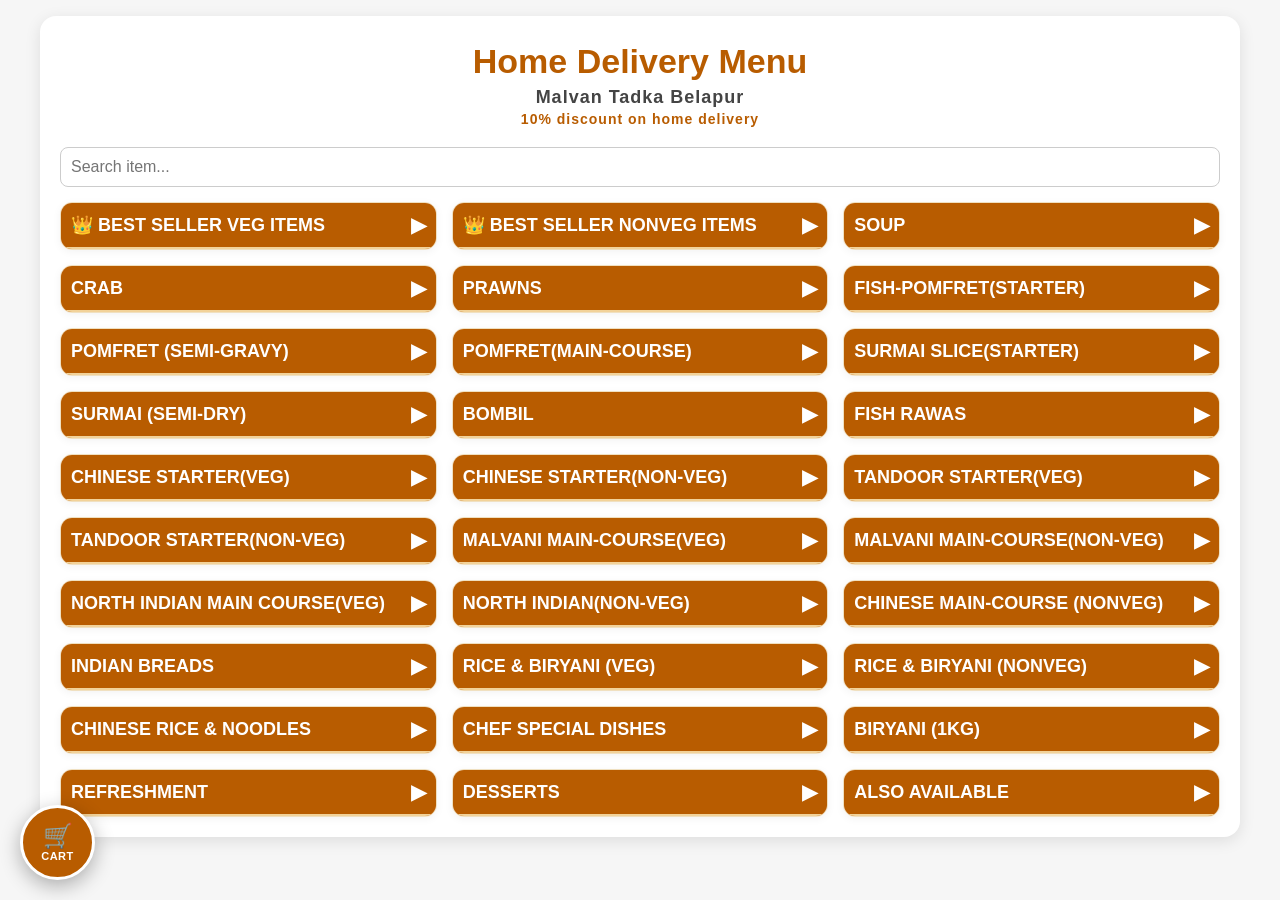
==== commit 2a1838be: "cart design change" ====
--- a/index.html
+++ b/index.html
@@ -77,7 +77,10 @@
 </div>
 
 <button class="floating-cart" id="floating-cart-btn">
-  🛒
+  <div style="display: flex; flex-direction: column; align-items: center; line-height: 1.2;">
+    <span style="font-size: 24px;">🛒</span>
+    <span style="font-size: 11px; font-weight: bold; text-transform: uppercase; letter-spacing: 0.5px;">Cart</span>
+  </div>
   <span class="cart-badge" id="cart-badge" style="display:none;">0</span>
 </button>
 
--- a/styles.css
+++ b/styles.css
@@ -168,17 +168,22 @@
   left:20px;
   background:#b85c00;
   color:white;
-  width:60px;
-  height:60px;
+  width:75px;
+  height:75px;
   border-radius:50%;
-  box-shadow:0 4px 15px rgba(0,0,0,0.3);
+  box-shadow:0 6px 20px rgba(0,0,0,0.3);
   z-index:1001;
-  border:none;
+  border:3px solid white;
   cursor:pointer;
   display:flex;
   align-items:center;
   justify-content:center;
-  font-size:24px;
+  transition: transform 0.2s, box-shadow 0.2s;
+  padding: 0;
+}
+.floating-cart:active {
+  transform: scale(0.92);
+  box-shadow: 0 4px 10px rgba(0,0,0,0.2);
 }
 .cart-badge{
   position:absolute;
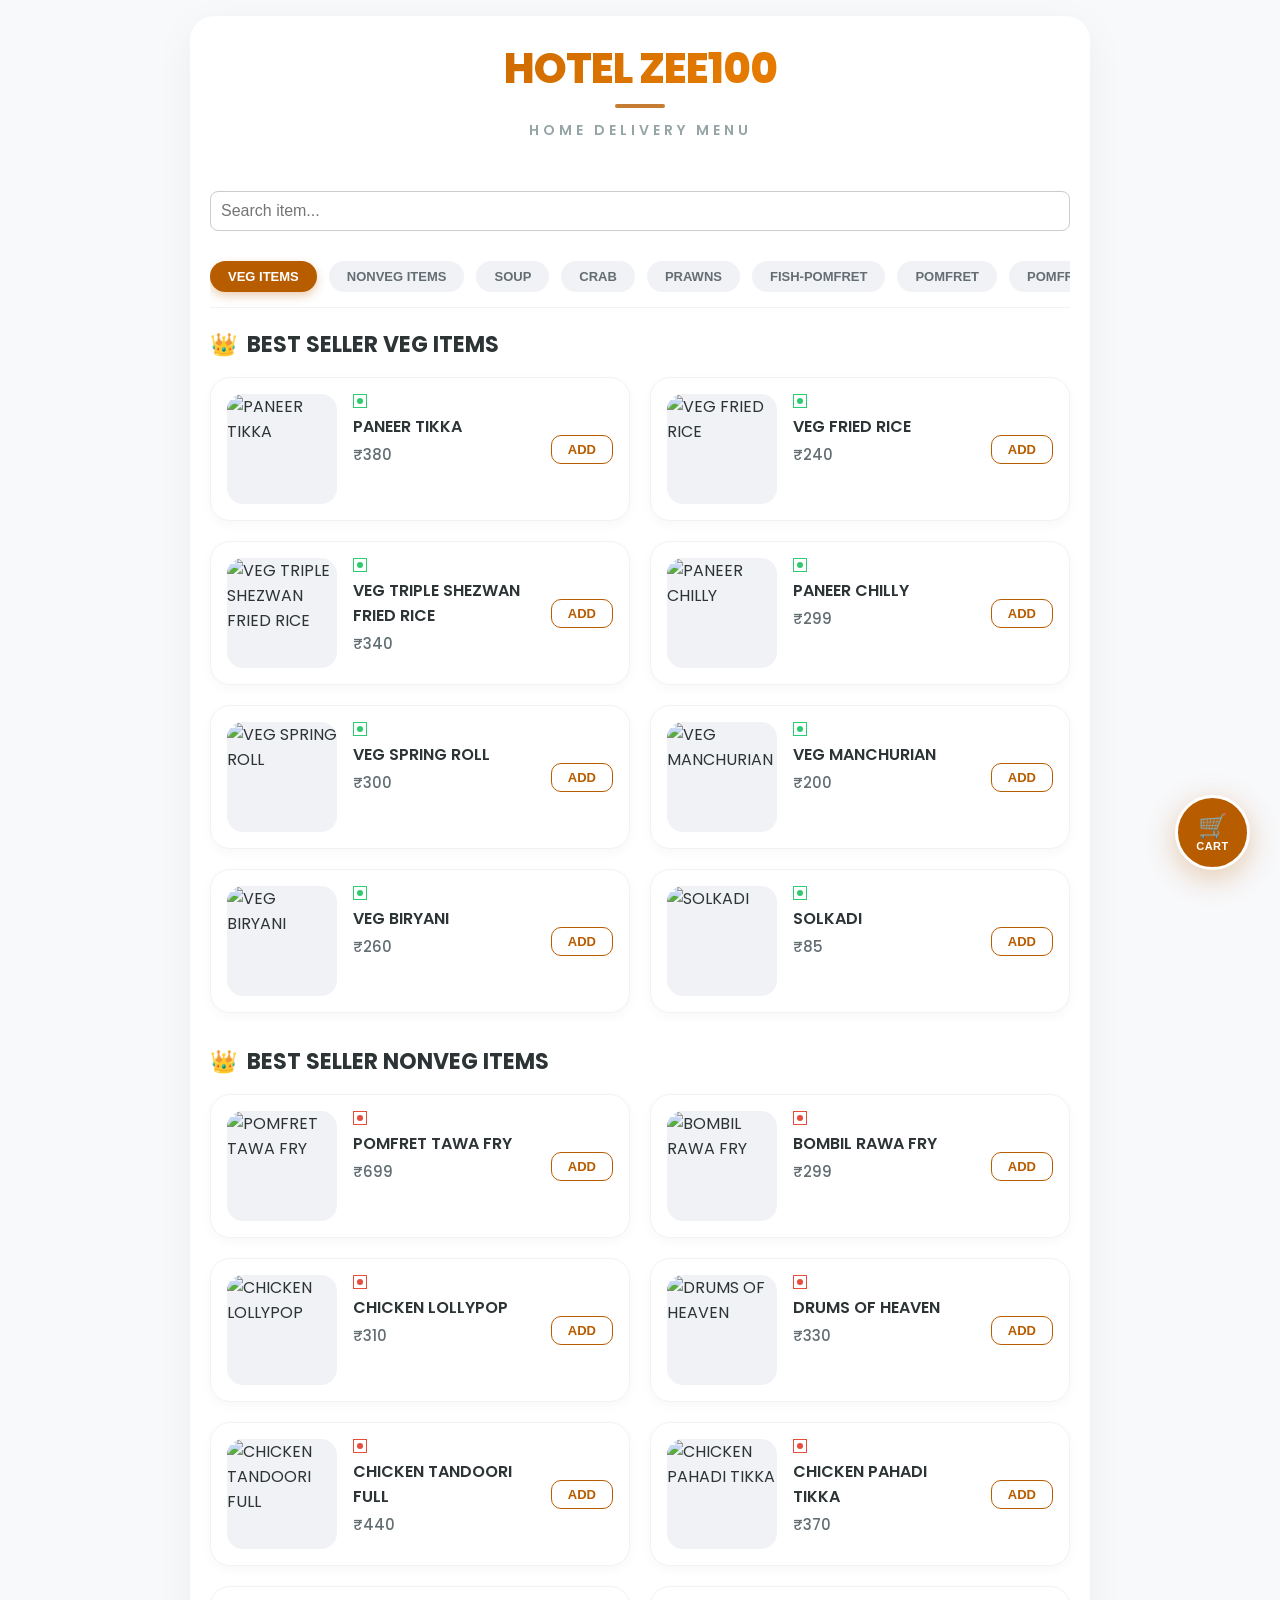
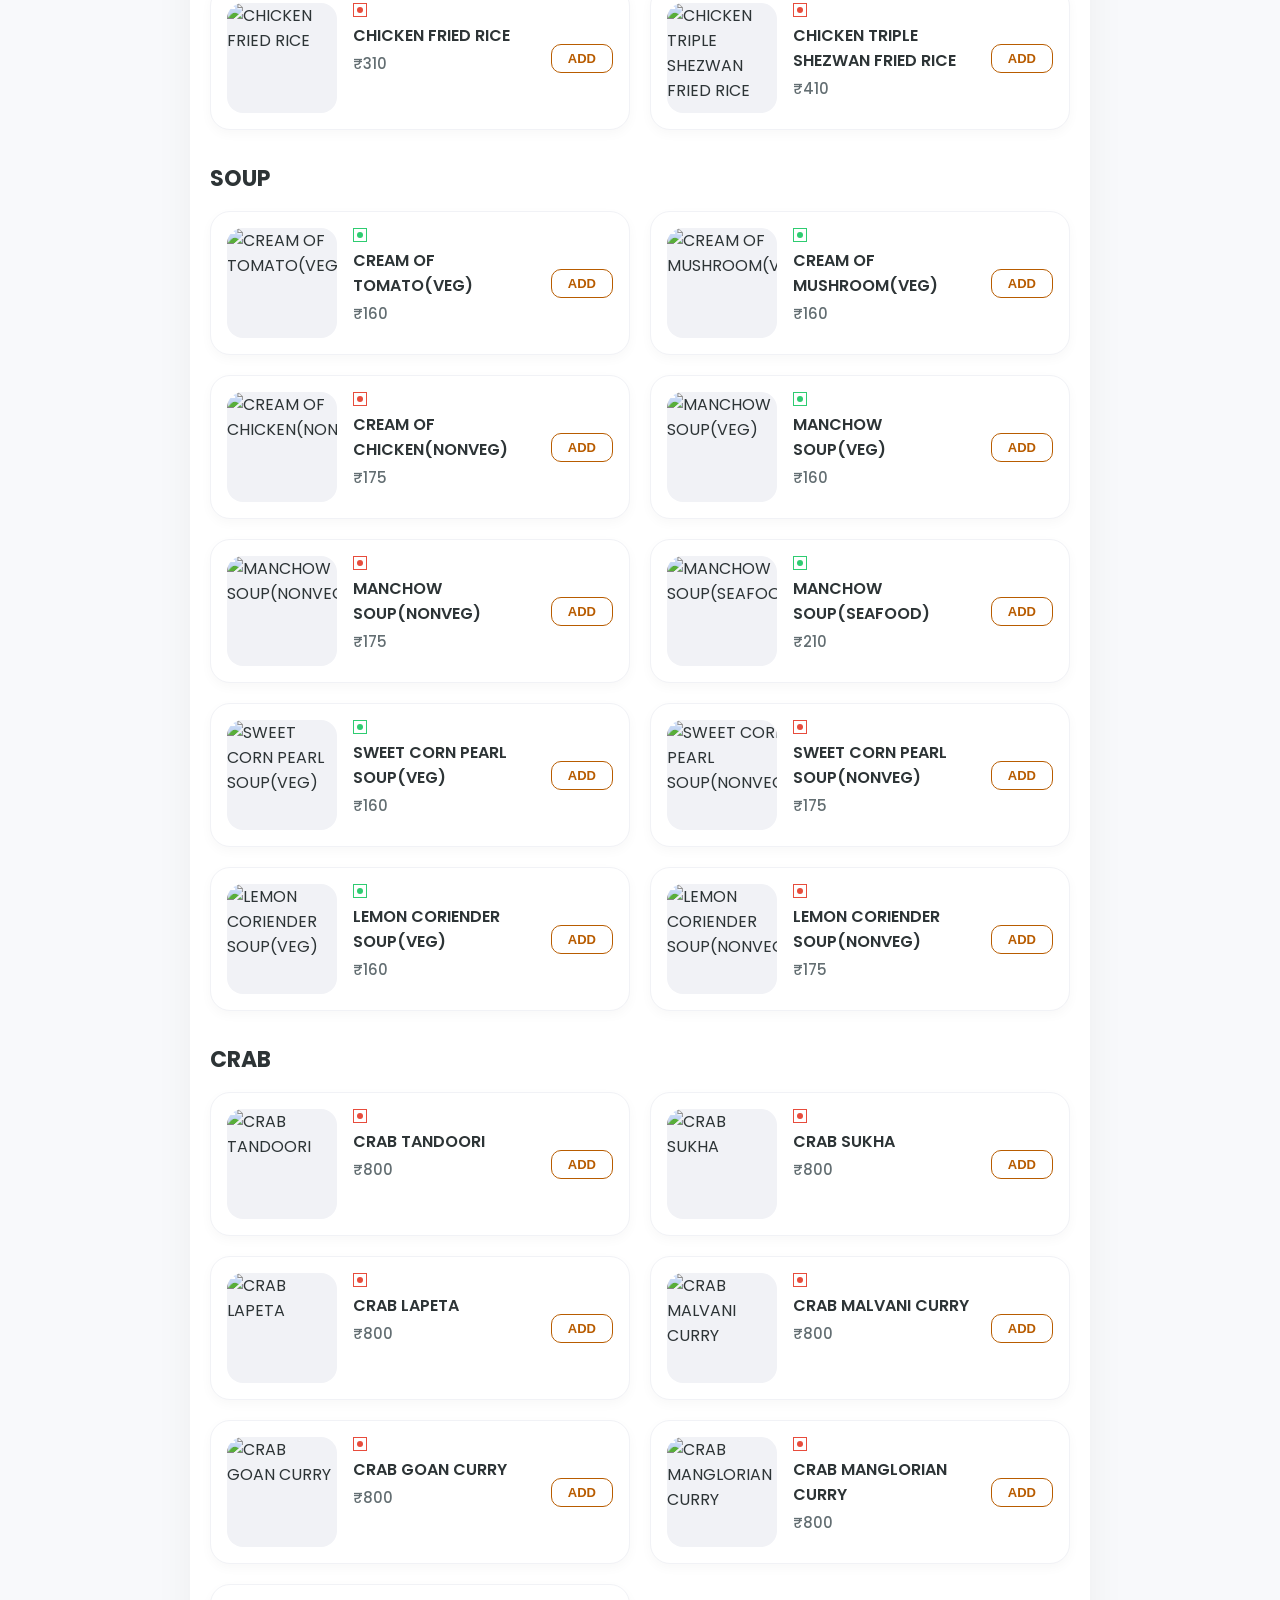
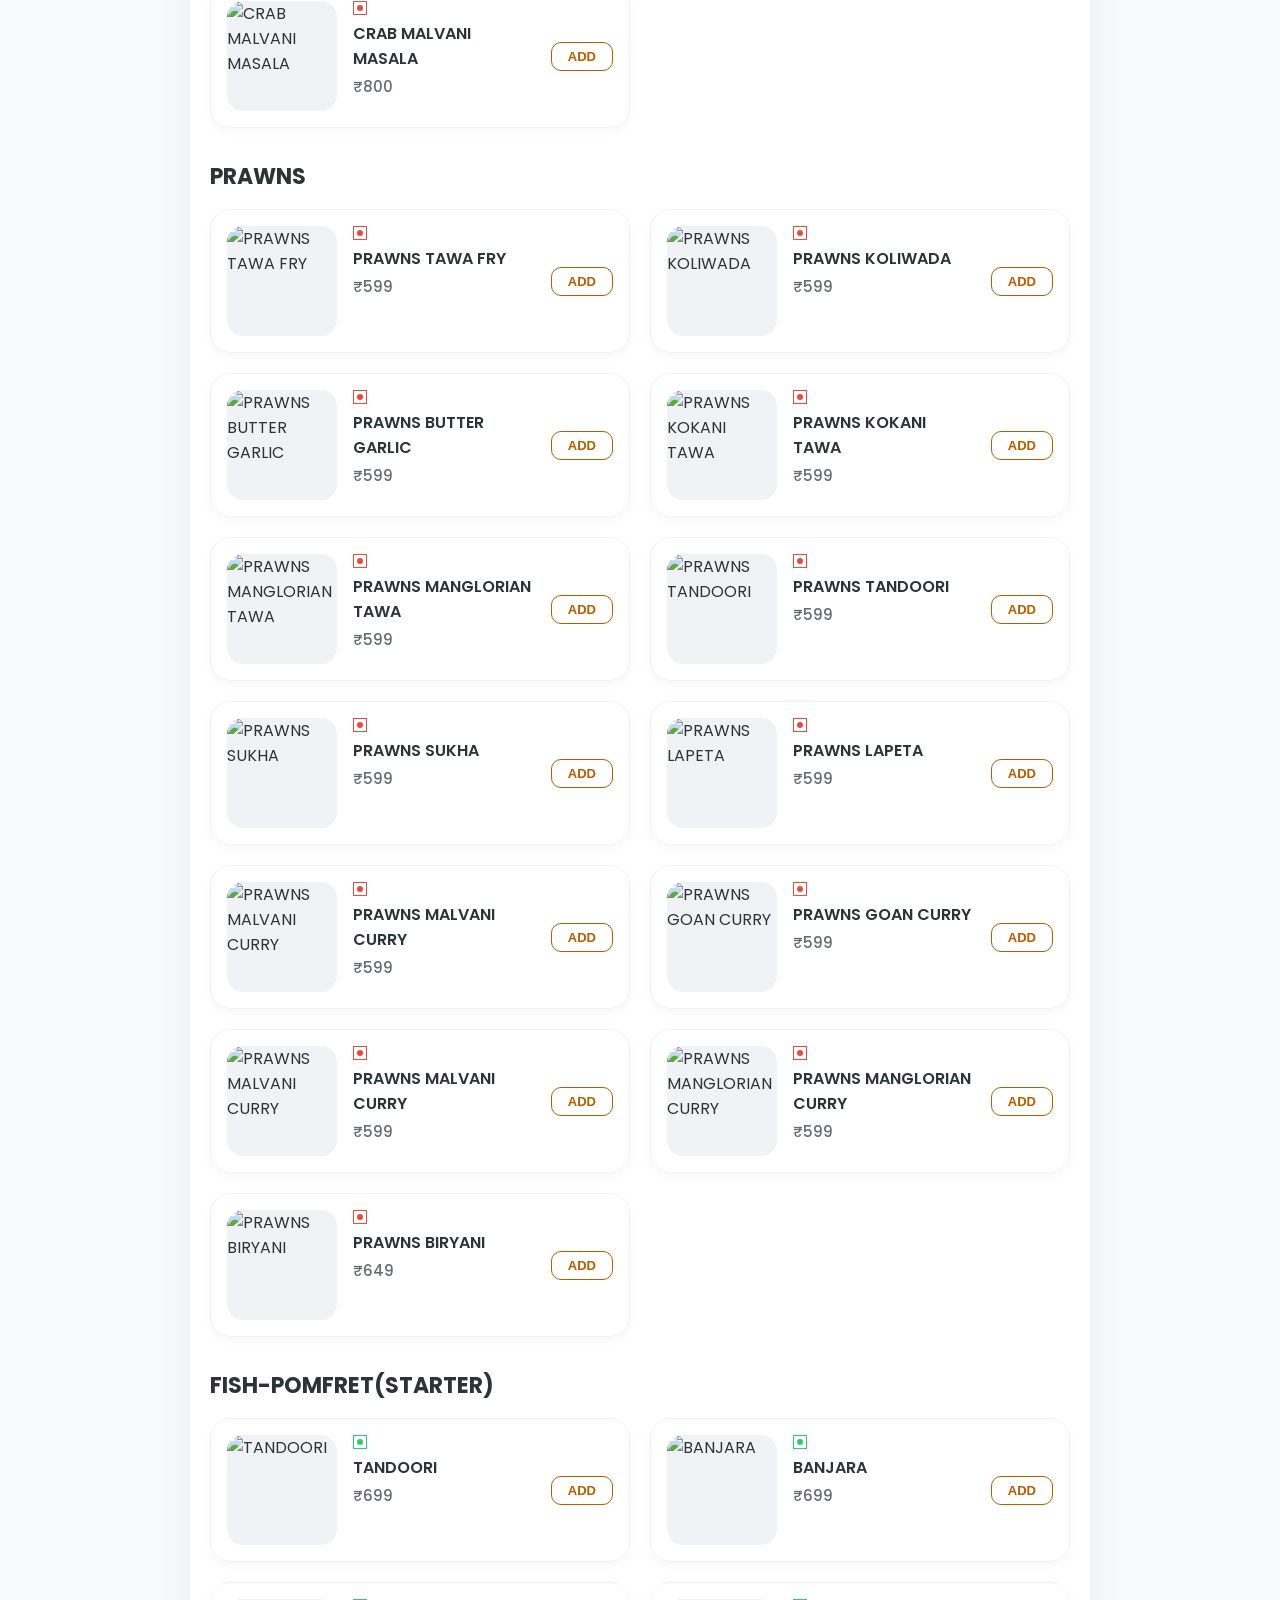
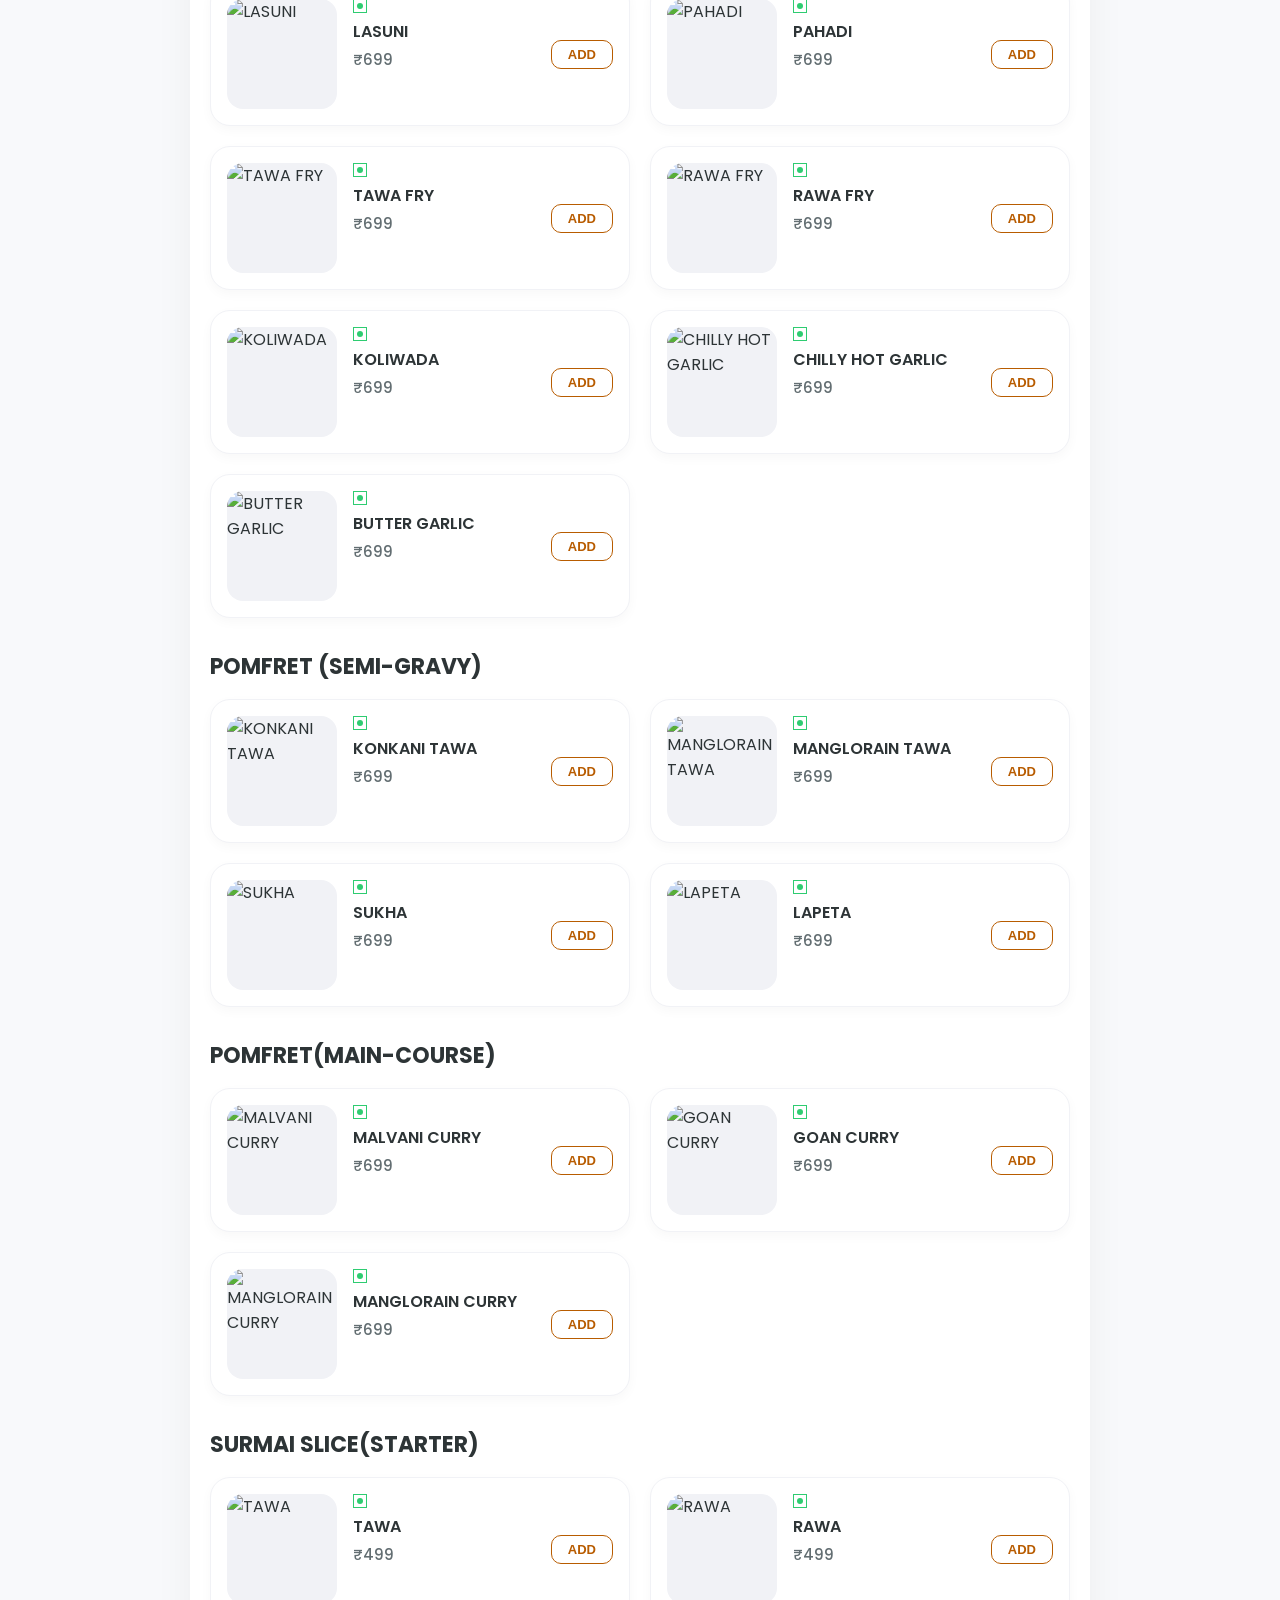
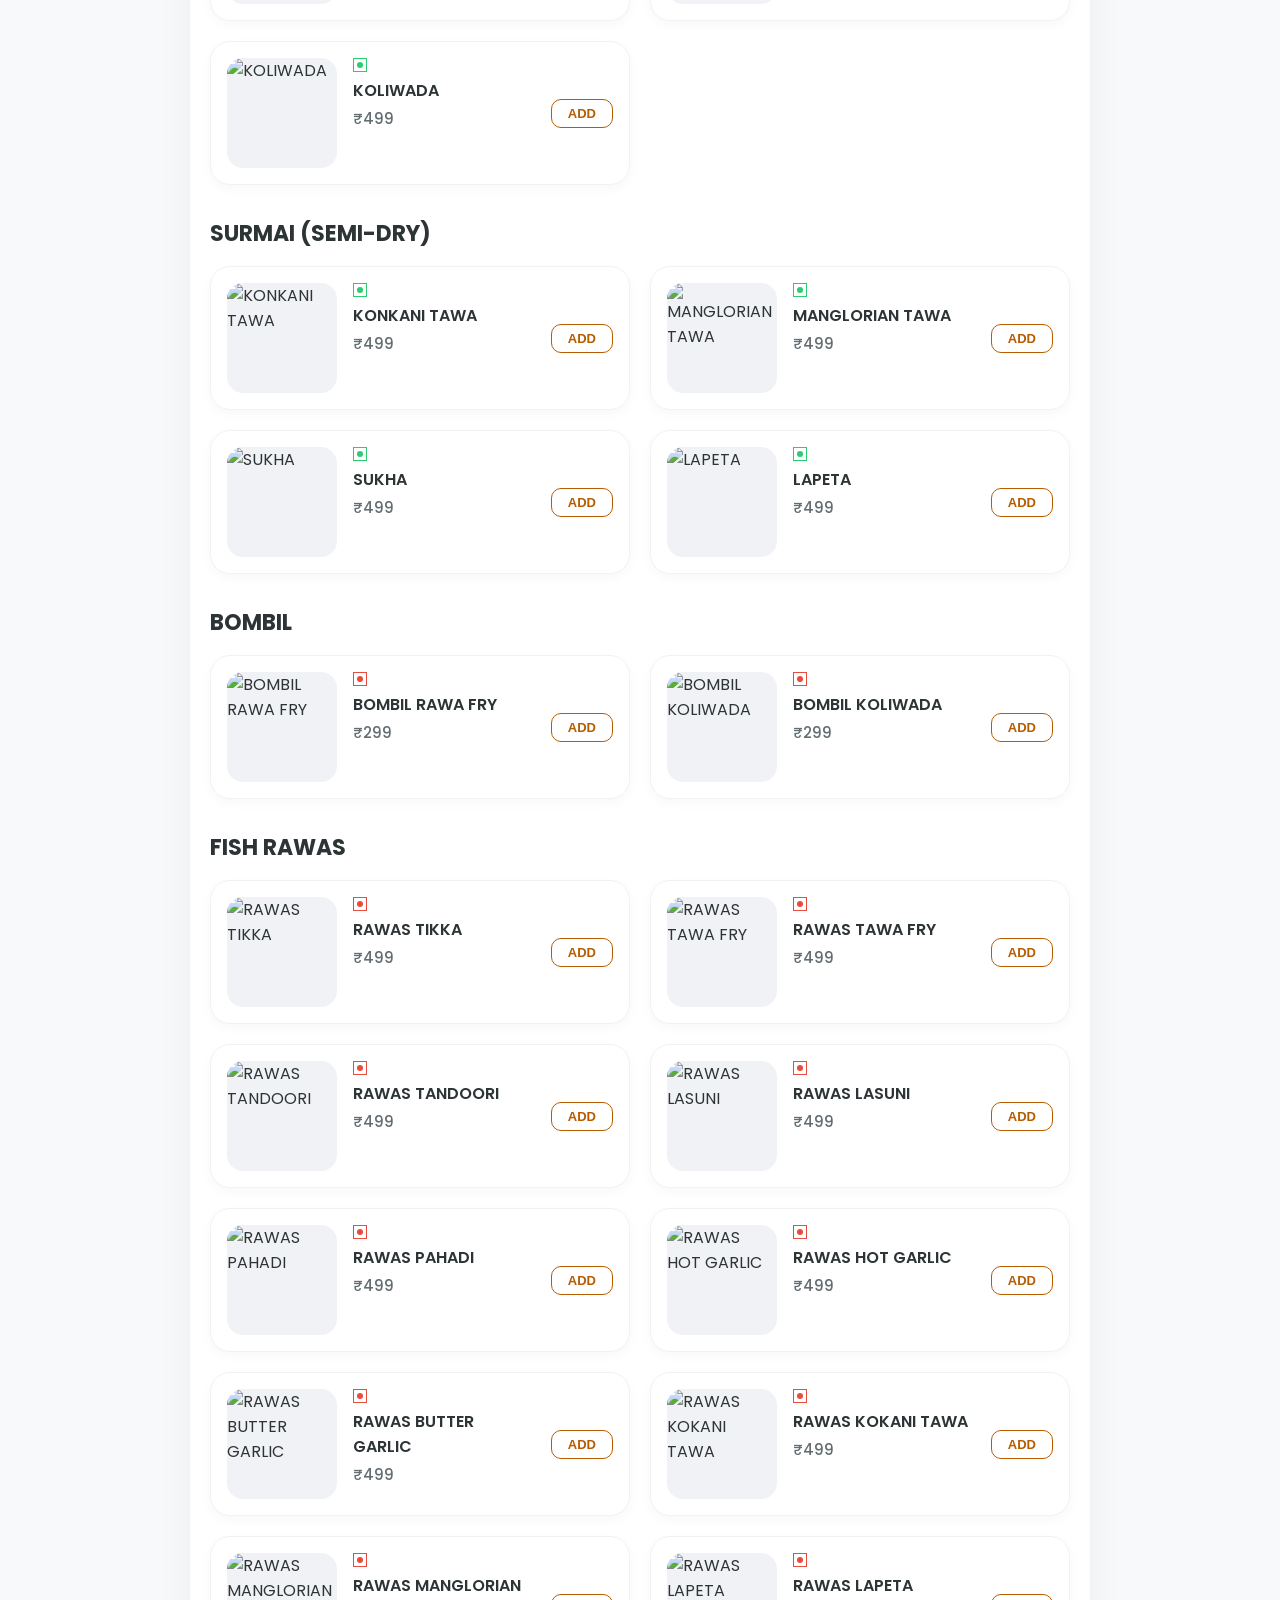
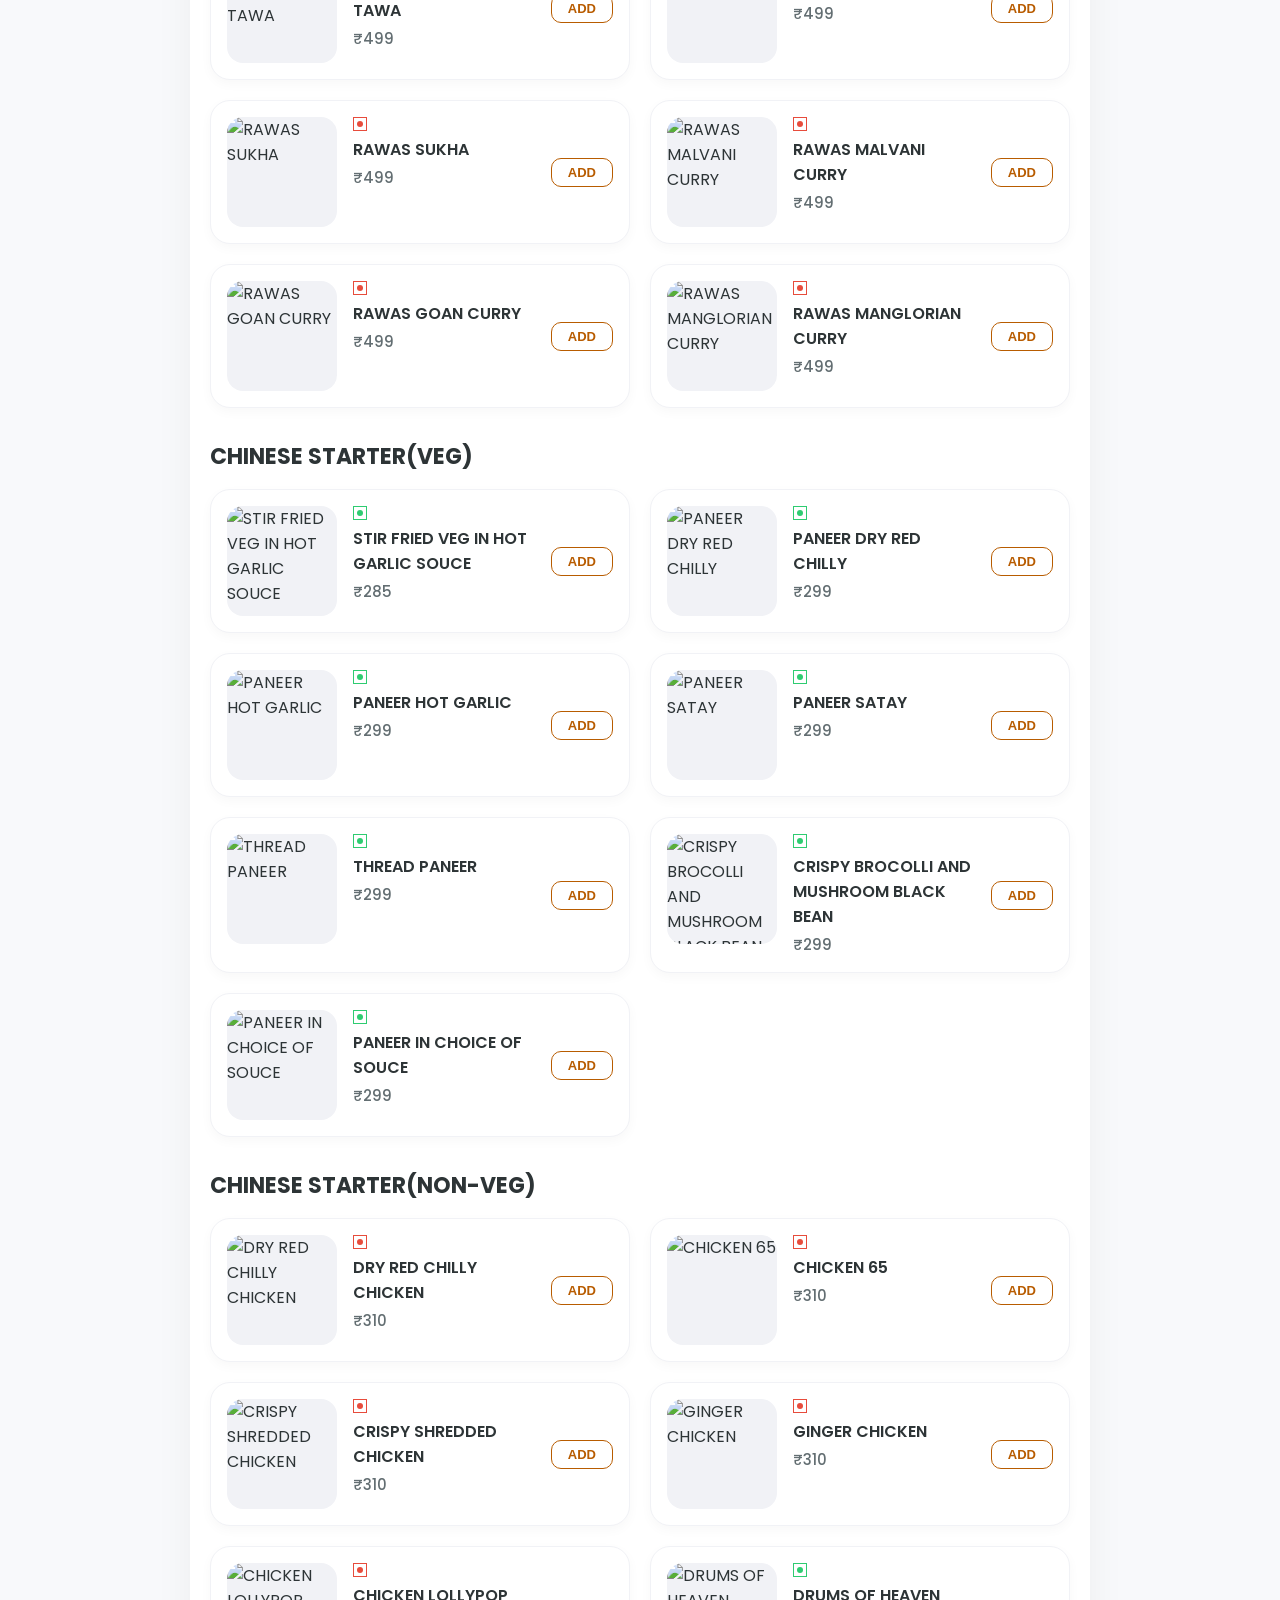
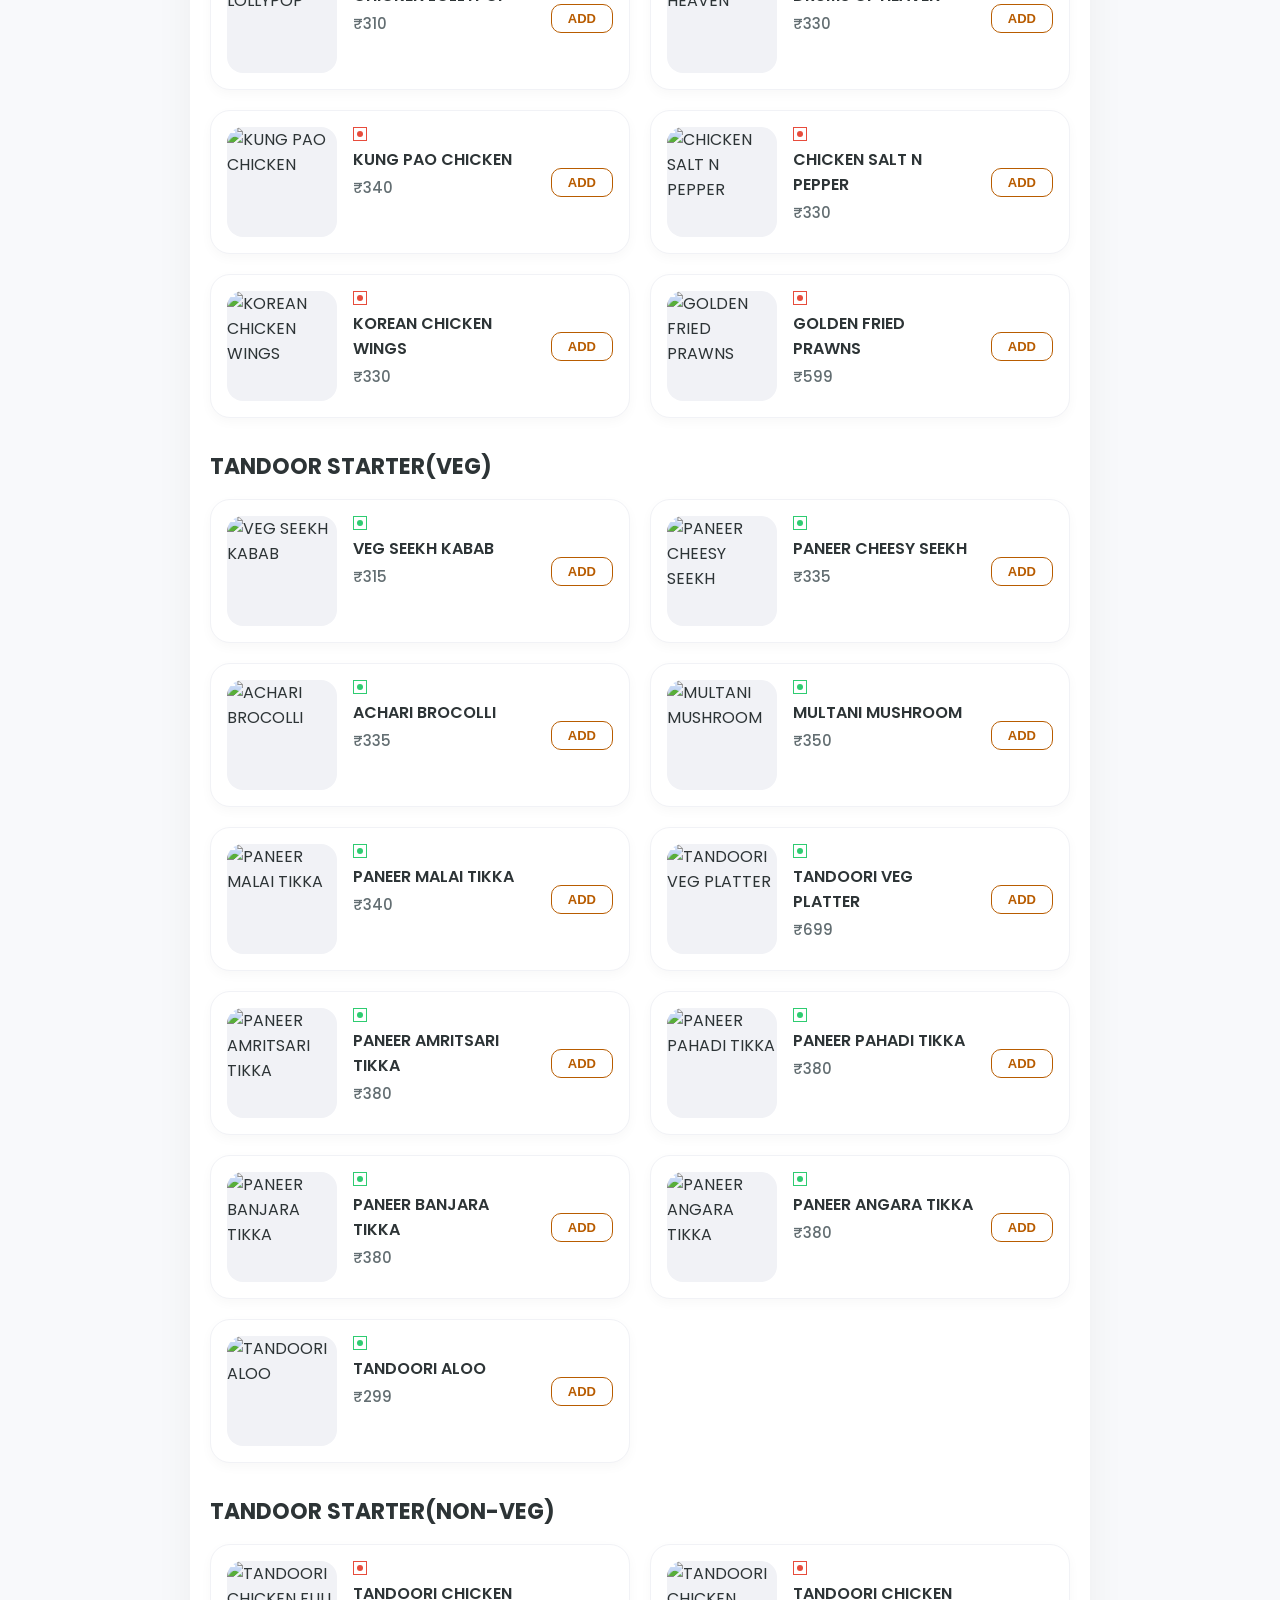
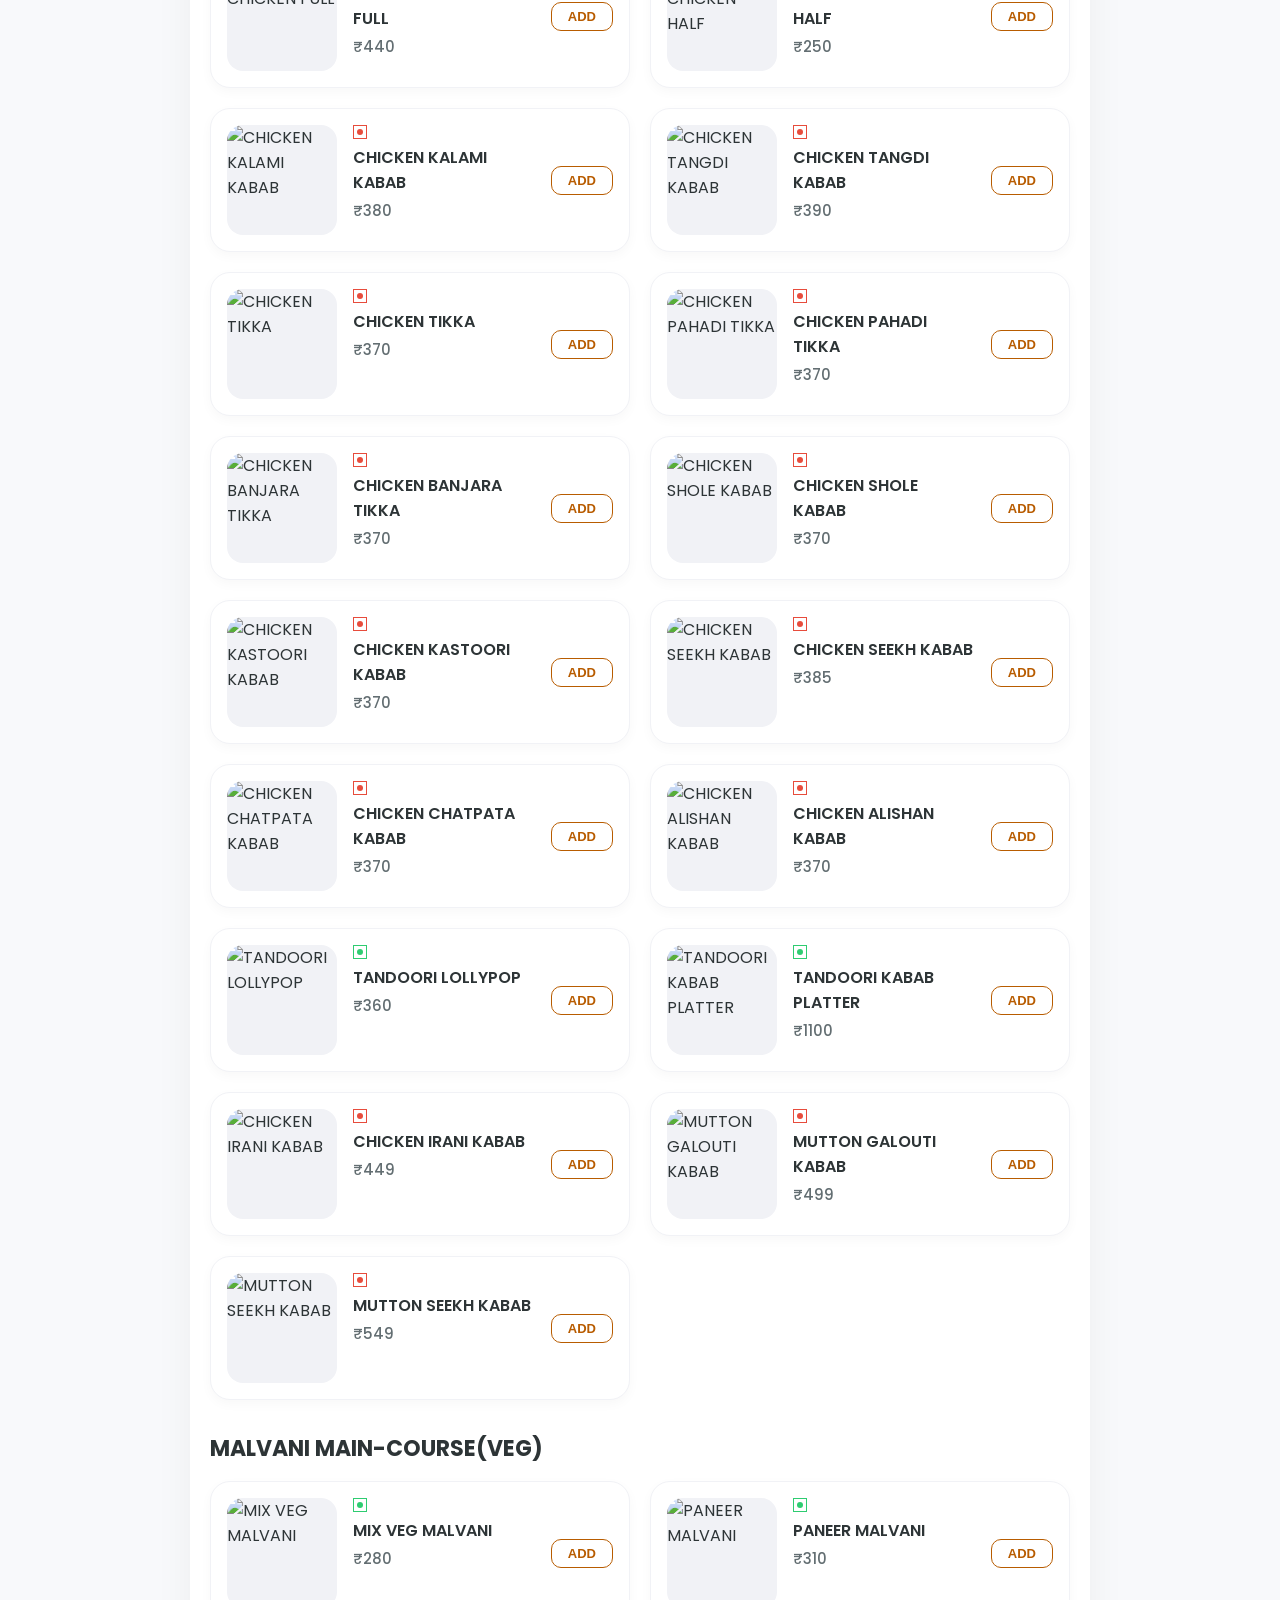
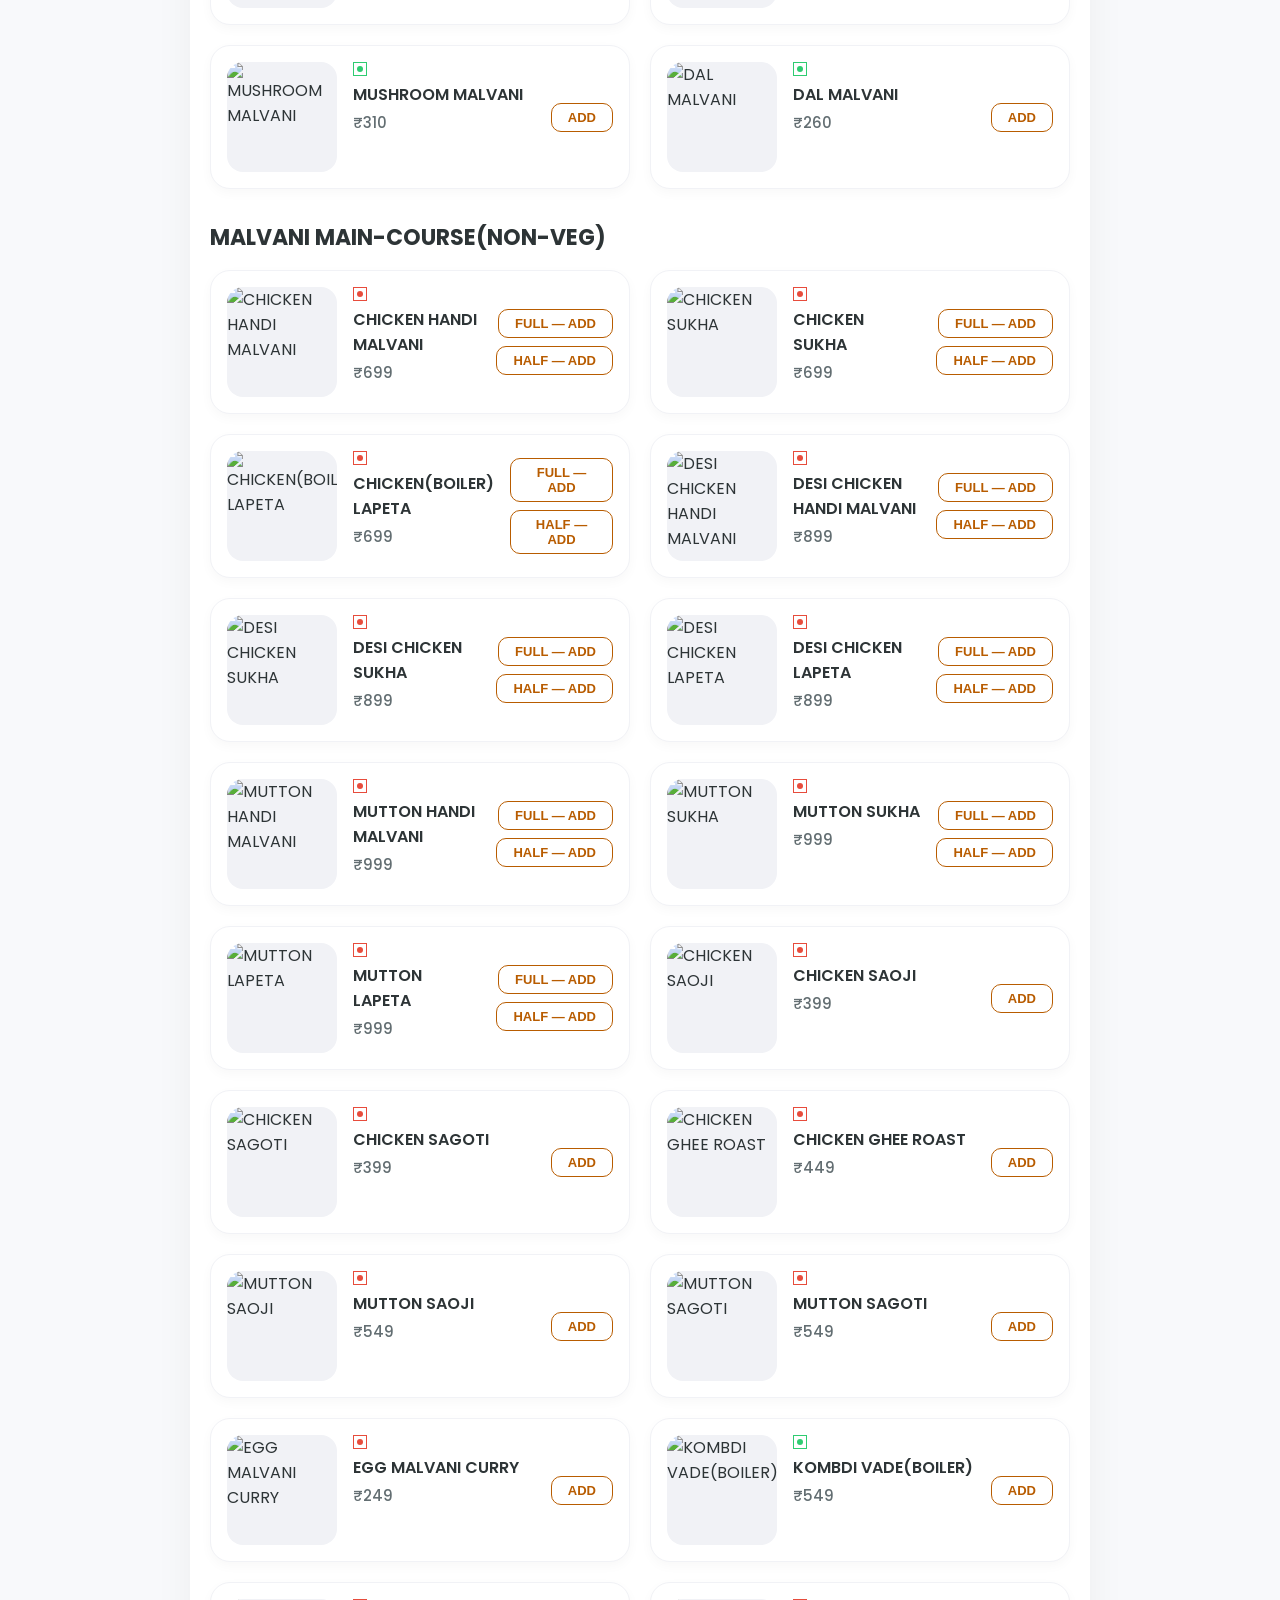
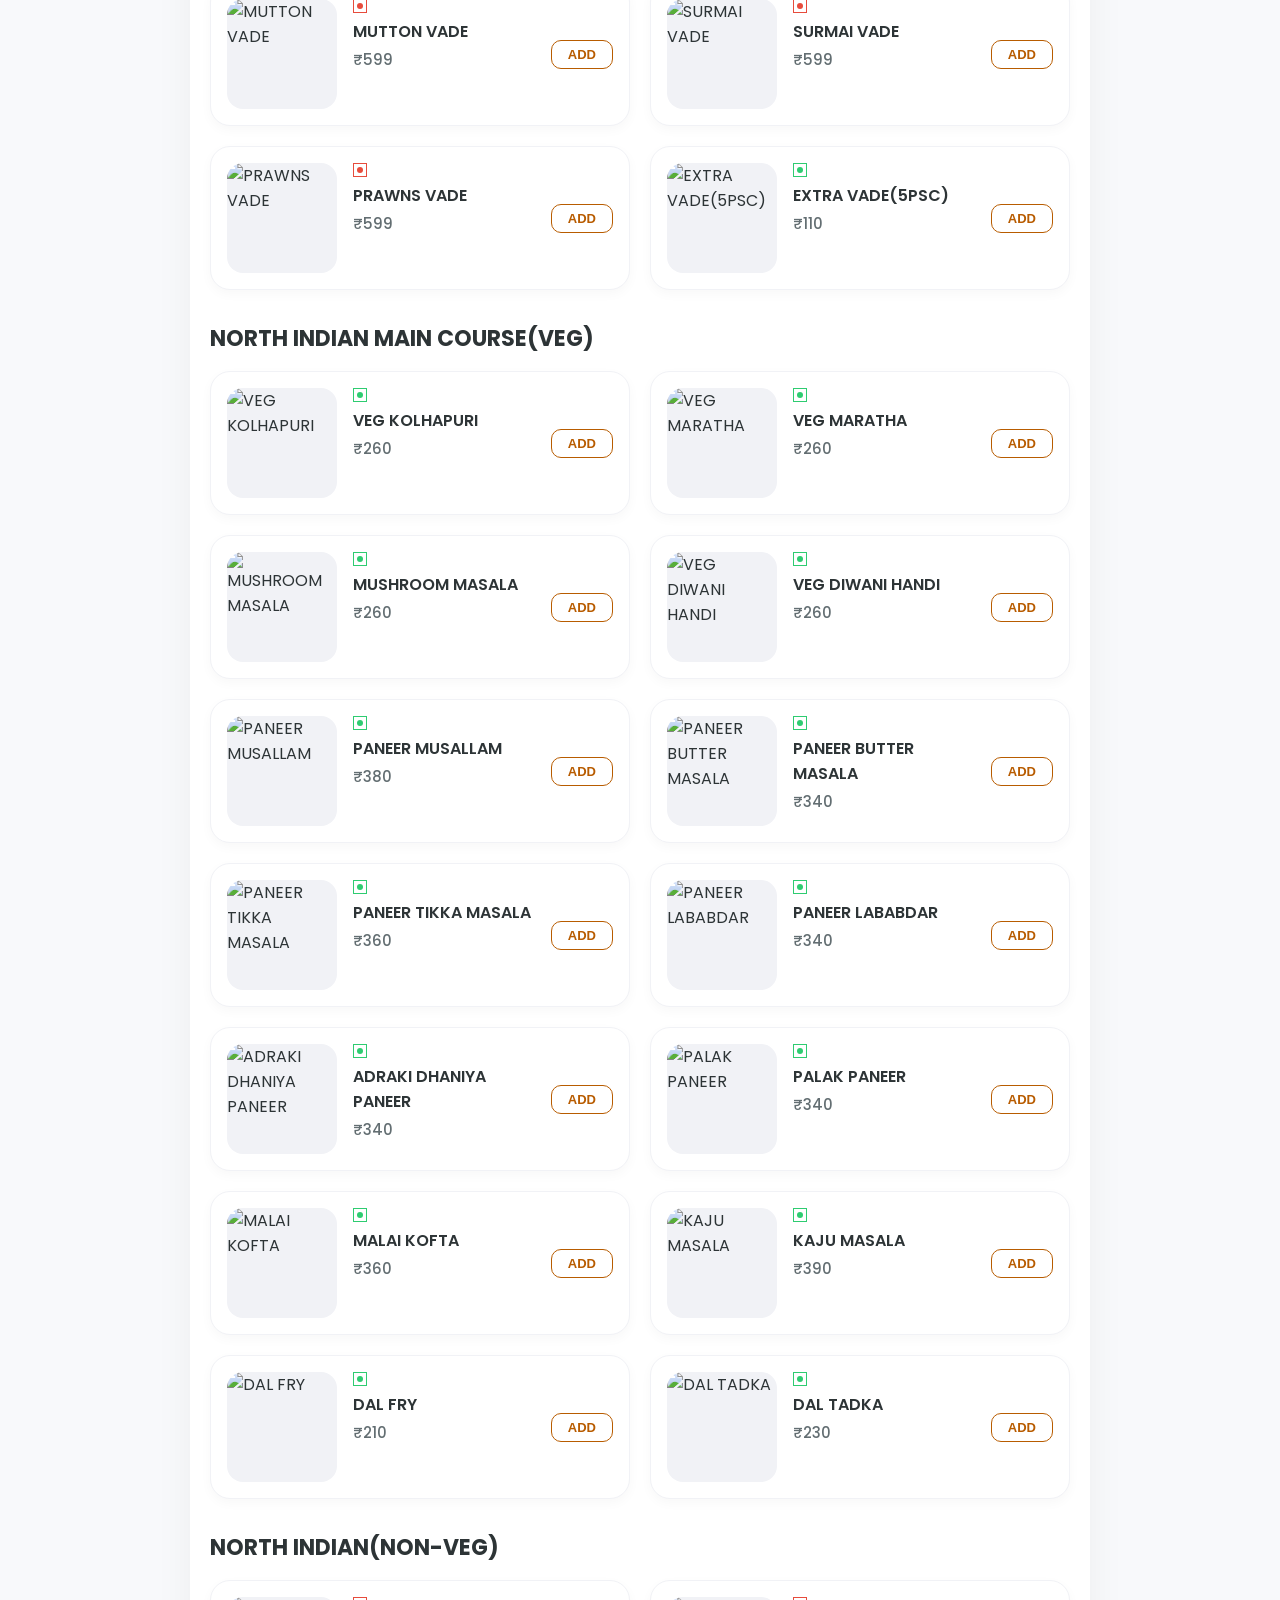
==== commit e84105d2: "HOTEL NAME CHANGED" ====
--- a/index.html
+++ b/index.html
@@ -5,20 +5,26 @@
 <meta content="width=device-width, initial-scale=1, user-scalable=no" name="viewport"/>
 <meta content="yes" name="apple-mobile-web-app-capable"/>
 <meta content="yes" name="mobile-web-app-capable"/>
-<title>Malvan Tadka Belapur - Home Delivery Menu (iPhone Compatible)</title>
+<title>HOTEL ZEE100 - Home Delivery Menu</title>
+<link rel="preconnect" href="https://fonts.googleapis.com">
+<link rel="preconnect" href="https://fonts.gstatic.com" crossorigin>
+<link href="https://fonts.googleapis.com/css2?family=Poppins:wght@300;400;500;600;700&display=swap" rel="stylesheet">
 <link rel="stylesheet" href="styles.css">
 </head>
-<body>
+<body style="font-family: 'Poppins', sans-serif;">
 <div class="overlay">
-  <h1>Home Delivery Menu</h1>
-  <h2>Malvan Tadka Belapur<br/>
-    <span style="font-size:14px;color:#b85c00;">10% discount on home delivery</span>
-  </h2>
-
+  <div class="menu-header">
+    <h1>HOTEL ZEE100</h1>
+    <div class="header-line"></div>
+    <h2>Home Delivery Menu</h2>
+  </div>
   <label for="searchBar" style="display:none;">Search item</label>
   <input type="text" id="searchBar" placeholder="Search item..." style="width:100%;padding:10px;font-size:16px;margin-bottom:15px;border-radius:8px;border:1px solid #ccc;">
 
+  <div id="category-nav" class="category-nav"></div>
+
   <div class="menu" id="menu"></div>
+  <div style="text-align: center; margin-top: 30px; padding: 20px; color: #ccc; cursor: pointer;" id="admin-toggle">🔒 Admin Mode</div>
 </div>
 
 <div class="cart" id="cart-sidebar">
--- a/styles.css
+++ b/styles.css
@@ -1,8 +1,7 @@
 *{box-sizing:border-box;margin:0;padding:0}
 body{
-  font-family:'Segoe UI',sans-serif;
-  background-color:#f6f6f6;
-  color:#222;
+  background-color:#f8f9fb;
+  color:#2d3436;
   padding:16px;
   display:flex;
   justify-content: center;
@@ -10,260 +9,344 @@
 .overlay{
   background:#ffffff;
   padding:20px;
-  border-radius:16px;
-  box-shadow:0 4px 16px rgba(0,0,0,0.1);
+  border-radius:24px;
+  box-shadow:0 10px 40px rgba(0,0,0,0.05);
   width: 100%;
-  max-width: 1200px;
+  max-width: 900px;
+  position: relative;
+}
+.category-nav {
+  display: flex;
+  overflow-x: auto;
+  white-space: nowrap;
+  padding: 15px 0;
+  gap: 12px;
+  scrollbar-width: none;
+  position: sticky;
+  top: 0;
+  background: white;
+  z-index: 100;
+  border-bottom: 1px solid #f1f2f6;
+  margin-bottom: 20px;
+}
+.category-nav::-webkit-scrollbar { display: none; }
+.category-pill {
+  background: #f1f2f6;
+  border: none;
+  padding: 8px 18px;
+  border-radius: 20px;
+  font-size: 13px;
+  font-weight: 600;
+  color: #636e72;
+  cursor: pointer;
+  transition: all 0.3s ease;
+}
+.category-pill.active {
+  background: #b85c00;
+  color: white;
+  box-shadow: 0 4px 10px rgba(184, 92, 0, 0.3);
+}
+.menu-header {
+  text-align: center;
+  margin-bottom: 30px;
+  padding: 10px 0 20px 0;
+}
+.menu-header h1 {
+  font-size: 42px;
+  font-weight: 800;
+  letter-spacing: -1px;
+  background: linear-gradient(135deg, #b85c00 0%, #ff8c00 100%);
+  -webkit-background-clip: text;
+  -webkit-text-fill-color: transparent;
+  margin-bottom: 0;
+  line-height: 1.1;
+}
+.header-line {
+  width: 50px;
+  height: 4px;
+  background: #b85c00;
+  margin: 12px auto;
+  border-radius: 10px;
+  opacity: 0.8;
+}
+.menu-header h2 {
+  font-size: 14px;
+  text-transform: uppercase;
+  letter-spacing: 4px;
+  color: #95a5a6;
+  font-weight: 600;
+  margin-bottom: 0;
 }
 h1{
-  font-size:34px;
+  font-size:32px;
   color:#b85c00;
   text-align:center;
-  margin:6px 0;
+  margin-bottom:8px;
+  font-weight: 700;
 }
 h2{
   text-align:center;
-  margin-bottom:18px;
-  color:#444;
-  letter-spacing:1px;
-  font-size:18px;
+  margin-bottom:24px;
+  color:#636e72;
+  font-size:16px;
+  font-weight: 500;
 }
 .menu{
+  display:flex;
+  flex-direction: column;
+  gap:32px;
+}
+.section{
+  background:none;
+  border:none;
+  box-shadow:none;
+}
+.section h3{
+  margin-bottom:16px;
+  color:#2d3436;
+  font-size:22px;
+  font-weight: 700;
+  display:flex;
+  align-items:center;
+  gap: 10px;
+  scroll-margin-top: 80px;
+}
+.section.bestseller h3::before {
+  content: '👑';
+}
+
+.items-container{
   display:grid;
-  grid-template-columns:repeat(auto-fit,minmax(280px,1fr));
-  gap:15px;
-}
-.section{
-  background:#fff8ef;
-  border-radius:12px;
-  border:1px solid #f0e0c0;
-  box-shadow:0 2px 8px rgba(0,0,0,0.05);
-  overflow:hidden;
-  transition:all 0.3s ease;
-}
-.section h3{
-  margin:0;
-  color:#fff;
-  border-bottom:2px solid #f2d299;
-  padding:10px;
-  font-size:18px;
-  cursor:pointer;
-  display:flex;
-  justify-content:space-between;
-  align-items:center;
-  background:#b85c00;
-  position:relative;
-  top:0;
-  z-index:10;
-}
-.section h3::after{content:'\25B6';font-size:20px;transition:transform 0.3s;}
-.section.expanded h3::after{transform:rotate(90deg);}
-.items-container{max-height:0;overflow:hidden;transition:max-height 0.4s ease;}
-.section.expanded .items-container{max-height:2000px;}
-.item{
-  display:flex;
-  justify-content:space-between;
-  align-items:center;
-  padding:8px 10px;
-  border-bottom:1px dashed #ddd;
-  font-size:15px;
-  color:#333;
-  flex-wrap:wrap;
-}
-.item-price{
-  display:flex;
-  align-items:center;
-  gap:6px;
-  white-space:nowrap;
-  margin-left:auto;
-}
-.item-name{
-  flex:1;
-}
-.add-btn{
-  background:#ffcc66;
-  color:#000;
-  border:none;
-  padding:5px 10px;
-  border-radius:8px;
-  cursor:pointer;
-  font-weight:bold;
-  transition:background 0.2s;
-  font-size:14px;
-}
-.add-btn:hover{background:#ffb833;}
-
-/* Cart Popover Logic */
+  grid-template-columns: repeat(auto-fill, minmax(350px, 1fr));
+  gap: 20px;
+}
+
+.item {
+  background: #ffffff;
+  border-radius: 20px;
+  padding: 16px;
+  display: flex;
+  gap: 16px;
+  border: 1px solid #f1f2f6;
+  transition: all 0.3s ease;
+  position: relative;
+  box-shadow: 0 4px 12px rgba(0,0,0,0.03);
+}
+.item:hover {
+  transform: translateY(-5px);
+  box-shadow: 0 12px 24px rgba(0,0,0,0.08);
+}
+
+.item-img-container {
+  width: 110px;
+  height: 110px;
+  border-radius: 16px;
+  overflow: hidden;
+  background: #f1f2f6;
+  flex-shrink: 0;
+}
+.item-img {
+  width: 100%;
+  height: 100%;
+  object-fit: cover;
+}
+
+.item-info {
+  flex: 1;
+  display: flex;
+  flex-direction: column;
+  justify-content: space-between;
+}
+
+.veg-indicator {
+  width: 14px;
+  height: 14px;
+  border: 1px solid #2ecc71;
+  padding: 2px;
+  display: flex;
+  align-items: center;
+  justify-content: center;
+  margin-bottom: 6px;
+}
+.veg-indicator::after {
+  content: '';
+  width: 6px;
+  height: 6px;
+  background: #2ecc71;
+  border-radius: 50%;
+}
+.non-veg-indicator {
+  width: 14px;
+  height: 14px;
+  border: 1px solid #e74c3c;
+  padding: 2px;
+  display: flex;
+  align-items: center;
+  justify-content: center;
+  margin-bottom: 6px;
+}
+.non-veg-indicator::after {
+  content: '';
+  width: 6px;
+  height: 6px;
+  background: #e74c3c;
+  border-radius: 50%;
+}
+
+.item-name {
+  font-size: 16px;
+  font-weight: 600;
+  color: #2d3436;
+  margin-bottom: 4px;
+}
+
+.item-price {
+  font-size: 15px;
+  color: #636e72;
+  font-weight: 500;
+}
+
+.add-btn {
+  background: white;
+  color: #b85c00;
+  border: 1px solid #b85c00;
+  padding: 6px 16px;
+  border-radius: 10px;
+  cursor: pointer;
+  font-weight: 700;
+  font-size: 13px;
+  transition: all 0.2s;
+  text-transform: uppercase;
+}
+.add-btn:hover {
+  background: #b85c00;
+  color: white;
+}
+
+/* Admin Controls */
+.admin-controls {
+  display: none;
+  margin-top: 10px;
+}
+body.admin-mode .admin-controls {
+  display: block;
+}
+.admin-input {
+  width: 100%;
+  padding: 6px;
+  border: 1px solid #ddd;
+  border-radius: 4px;
+  font-size: 12px;
+  margin-bottom: 4px;
+}
+.admin-save-btn {
+  background: #2ecc71;
+  color: white;
+  border: none;
+  padding: 4px 8px;
+  border-radius: 4px;
+  font-size: 11px;
+  cursor: pointer;
+}
+
+/* Cart Styles */
 .cart{
   display:none;
   position:fixed;
-  bottom:90px;
-  left:20px;
+  bottom:0;
+  left:0;
+  width:100%;
+  height: 70vh;
   background:#ffffff;
-  padding:16px;
-  border-radius:12px;
-  box-shadow:0 10px 30px rgba(0,0,0,0.2);
-  color:#222;
-  width:350px;
+  padding:24px;
+  border-radius:24px 24px 0 0;
+  box-shadow:0 -10px 40px rgba(0,0,0,0.15);
+  color:#2d3436;
   z-index:1000;
-  border: 1px solid #ddd;
-}
-
-.cart.active {
-  display: block;
-}
-
-.cart h3{text-align:center;margin-bottom:8px;color:#b85c00;}
-.cart-header{display:flex;justify-content:space-between;align-items:center;margin-bottom:15px;border-bottom:2px solid #f0e0c0;padding-bottom:10px;}
-.close-cart{background:none;border:none;font-size:24px;cursor:pointer;color:#b85c00;}
-.cart-items{max-height:400px;overflow:auto;}
+}
+.cart.active { display: block; }
+.cart h3{text-align:center;margin-bottom:16px;color:#2d3436;font-weight: 700;}
+.cart-header{display:flex;justify-content:space-between;align-items:center;margin-bottom:20px;}
+.close-cart{background:#f1f2f6;border:none;width:32px;height:32px;border-radius:50%;cursor:pointer;color:#2d3436;font-size:18px;}
+.cart-items{max-height: calc(70vh - 180px);overflow:auto;}
 .cart-item{
   display:flex;
   justify-content:space-between;
   align-items:center;
-  padding:6px 0;
-  border-bottom:1px solid #eee;
-  font-size:14px;
-  flex-wrap:wrap;
-  gap:4px;
-}
-.qty-controls{display:inline-flex;gap:6px;align-items:center;}
+  padding:12px 0;
+  border-bottom:1px solid #f1f2f6;
+}
+.qty-controls{display:inline-flex;gap:12px;align-items:center;}
 .qty-btn{
-  background:#eee;
-  border:1px solid #ddd;
-  padding:4px 8px;
-  border-radius:6px;
-  cursor:pointer;
-}
-.remove-btn{
-  background:#ff6b6b;
-  color:white;
+  background:#f1f2f6;
   border:none;
-  padding:4px 6px;
+  width: 28px;
+  height: 28px;
   border-radius:8px;
   cursor:pointer;
-  font-size:13px;
+  font-weight: 700;
+}
+.remove-btn{
+  background:none;
+  color:#e74c3c;
+  border:none;
+  cursor:pointer;
+  font-size:12px;
+  font-weight: 600;
 }
 .checkout{
-  margin-top:8px;
+  margin-top:20px;
   width:100%;
-  padding:10px;
+  padding:16px;
   border:none;
-  border-radius:8px;
+  border-radius:16px;
   cursor:pointer;
-  font-weight:bold;
-  font-size:15px;
-  text-decoration:none;
-  display:inline-block;
-  text-align:center;
-  background:#2a9d8f;
+  font-weight:700;
+  font-size:16px;
+  background:#b85c00;
   color:white;
-}
-.checkout:hover{background:#21867a;}
+  box-shadow: 0 8px 16px rgba(184, 92, 0, 0.2);
+}
 
 /* Floating Cart Button */
 .floating-cart{
   position:fixed;
-  bottom:20px;
-  left:20px;
+  bottom:30px;
+  right:30px; /* Moved to right for easier thumb reach */
   background:#b85c00;
   color:white;
   width:75px;
   height:75px;
   border-radius:50%;
-  box-shadow:0 6px 20px rgba(0,0,0,0.3);
+  box-shadow:0 8px 30px rgba(184, 92, 0, 0.3);
   z-index:1001;
   border:3px solid white;
   cursor:pointer;
   display:flex;
   align-items:center;
   justify-content:center;
-  transition: transform 0.2s, box-shadow 0.2s;
-  padding: 0;
-}
-.floating-cart:active {
-  transform: scale(0.92);
-  box-shadow: 0 4px 10px rgba(0,0,0,0.2);
-}
+  transition: all 0.3s cubic-bezier(0.175, 0.885, 0.32, 1.275);
+}
+.floating-cart:active { transform: scale(0.9); }
 .cart-badge{
   position:absolute;
-  top:-5px;
-  right:-5px;
-  background:#ff4757;
+  top:0;
+  right:0;
+  background:#e74c3c;
   color:white;
   font-size:12px;
-  padding:4px 8px;
+  width: 24px;
+  height: 24px;
   border-radius:50%;
   font-weight:bold;
   border:2px solid white;
+  display: flex;
+  align-items: center;
+  justify-content: center;
 }
 
 @media (max-width:768px){
-  body{padding: 10px;}
-  .overlay{padding: 15px;}
-  .menu{grid-template-columns:1fr;}
-  
-  /* Mobile Drawer Logic */
-  .cart{
-    bottom:0;
-    left:0;
-    width:100%;
-    height:100%;
-    border-radius:0;
-    border:none;
-    display: none;
-  }
-  .cart.active {
-    display: block;
-  }
-  /* Disable hover effect on mobile */
-  .floating-cart:hover + .cart {
-    display: none;
-  }
-  .cart.active {
-    display: block;
-  }
-}
-
-.info-row{
-  padding:8px 10px;
-  text-align:center;
-  font-weight:bold;
-  border-top:1px solid #ddd;
-  font-size:14px;
-}
-
-.modal-bg{
-  display:none;
-  position:fixed;
-  top:0;
-  left:0;
-  width:100%;
-  height:100%;
-  background:rgba(0,0,0,0.5);
-  align-items:center;
-  justify-content:center;
-  z-index:2000;
-}
-.modal{
-  background:white;
-  padding:20px;
-  border-radius:12px;
-  max-width:90%;
-  width:350px;
-  box-shadow:0 4px 20px rgba(0,0,0,0.3);
-  text-align:left;
-}
-.modal h3{text-align:center;margin-bottom:10px;color:#b85c00;}
-.modal pre{white-space:pre-wrap;font-size:14px;margin-bottom:15px;}
-.modal-buttons{display:flex;justify-content:space-between;gap:10px;}
-.close-btn,.whatsapp-btn{
-  flex:1;
-  padding:8px 16px;
-  border:none;
-  border-radius:8px;
-  font-size:14px;
-  cursor:pointer;
-}
-.close-btn{background:#b85c00;color:white;}
-.whatsapp-btn{background:#25d366;color:white;}
+  .items-container { grid-template-columns: 1fr; }
+  .item-img-container { width: 90px; height: 90px; }
+  .floating-cart { bottom: 20px; right: 20px; width: 65px; height: 65px; }
+}
